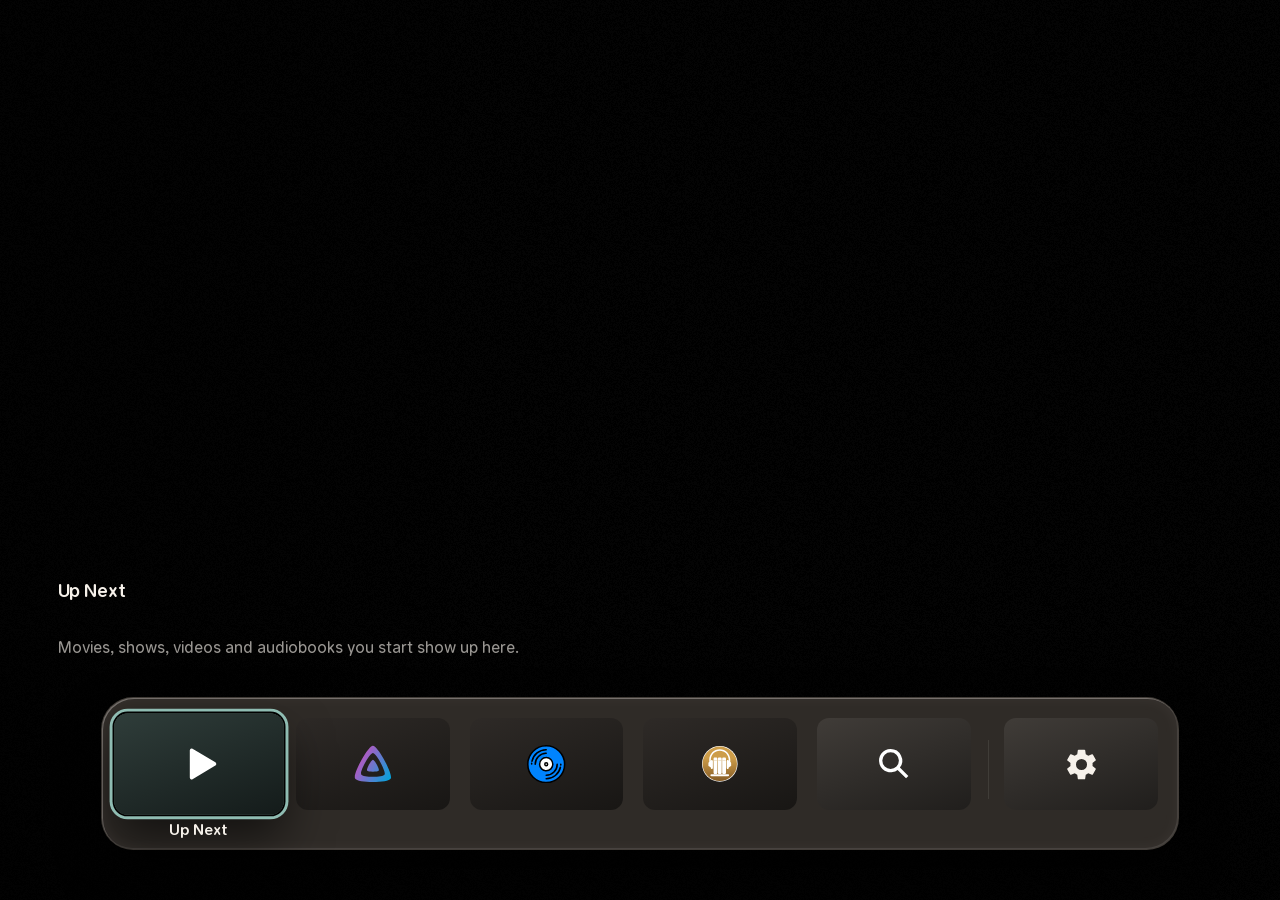
==== web/index.html @ 398e0088 "Matinee" ====
<!doctype html>
<html lang="en" translate="no">
<head>
<meta charset="utf-8">
<meta name="google" content="notranslate">
<title>Matinee</title>
<link rel="stylesheet" href="tokens.css">
<link rel="stylesheet" href="style.css">
<link rel="icon" href="icon.svg">
</head>
<body>
<!-- Switched on: the logo where the boot splash showed it (deploy/plymouth/watermark.png, the same picture at the same
     place), until the main menu stands; then its cards fan out once and it gives way (start.js); they breathe if that takes long. Not when the page only
     reloads. The four cards behind turn by --a (style.css). -->
<div id="intro" aria-hidden="true"><div class="zoom">
  <svg viewBox="0 0 128 128">
    <defs>
      <linearGradient id="intro-bg" x1="0" y1="0" x2="1" y2="1"><stop offset="0" stop-color="#2a2f2e"/><stop offset="1" stop-color="#0f1111"/></linearGradient>
      <filter id="intro-shade" x="-50%" y="-50%" width="200%" height="200%"><feDropShadow dx="0" dy="2" stdDeviation="2.5" flood-color="#000" flood-opacity="0.55"/></filter>
      <rect id="intro-card" x="-19" y="-60" width="38" height="54" rx="7"/>
    </defs>
    <rect x="8" y="8" width="112" height="112" rx="28" fill="url(#intro-bg)"/>
  </svg>
  <svg viewBox="0 0 128 128" class="fan" style="--a: -32deg; --to: -50deg; --i: 1"><use href="#intro-card" x="64" y="100" filter="url(#intro-shade)" fill="#3a4442"/></svg>
  <svg viewBox="0 0 128 128" class="fan" style="--a: 32deg; --to: 50deg; --i: 1"><use href="#intro-card" x="64" y="100" filter="url(#intro-shade)" fill="#3a4442"/></svg>
  <svg viewBox="0 0 128 128" class="fan" style="--a: -16deg; --to: -27deg"><use href="#intro-card" x="64" y="100" filter="url(#intro-shade)" fill="#56635f"/></svg>
  <svg viewBox="0 0 128 128" class="fan" style="--a: 16deg; --to: 27deg"><use href="#intro-card" x="64" y="100" filter="url(#intro-shade)" fill="#56635f"/></svg>
  <svg viewBox="0 0 128 128">
    <use href="#intro-card" x="64" y="100" filter="url(#intro-shade)" fill="#8fbcb2"/>
    <path d="M58 55v20a2 2 0 0 0 3 1.7l15.5-10a2 2 0 0 0 0-3.4l-15.5-10a2 2 0 0 0-3 1.7z" fill="#0c1715"/>
  </svg>
</div></div>
<script src="js/intro.js"></script>
<div id="backdrop"></div>
<!-- the dock's liquid glass: the picture behind it bent at its rim as through the edge of a lens (core.js: liquidGlass draws the map) -->
<svg width="0" height="0" style="position: absolute" aria-hidden="true"><filter id="liquid" filterUnits="userSpaceOnUse" primitiveUnits="userSpaceOnUse"
  color-interpolation-filters="sRGB" x="0" y="0" width="1" height="1"><feImage id="liquid-map" x="0" y="0" width="1" height="1" preserveAspectRatio="none" result="map"/>
  <feDisplacementMap in="SourceGraphic" in2="map" scale="0" xChannelSelector="R" yChannelSelector="G"/></filter></svg>
<div id="shade"></div>
<main id="view"></main>
<div id="nowbar" class="f" tabindex="-1" data-action="nowbar" hidden></div>
<button id="stripprev" class="stripnav" type="button" tabindex="-1"><svg viewBox="0 0 24 24" aria-hidden="true"><path d="M15 4 7 12l8 8" fill="none" stroke="currentColor" stroke-width="2.6" stroke-linecap="round" stroke-linejoin="round"/></svg></button>
<button id="stripnext" class="stripnav" type="button" tabindex="-1"><svg viewBox="0 0 24 24" aria-hidden="true"><path d="M9 4l8 8-8 8" fill="none" stroke="currentColor" stroke-width="2.6" stroke-linecap="round" stroke-linejoin="round"/></svg></button>
<button id="mouseback" type="button" tabindex="-1" aria-label="Back"><svg viewBox="0 0 24 24" aria-hidden="true"><path d="M15 4 7 12l8 8" fill="none" stroke="currentColor" stroke-width="2.6" stroke-linecap="round" stroke-linejoin="round"/></svg></button>
<div id="toast" role="status" aria-live="polite" hidden></div>
<div id="curtain"></div>
<div id="reader" hidden></div>
<div id="options" hidden><div class="options-box"></div></div>
<div id="volume" hidden><div class="volume-box"><h2></h2><div class="volume-bar"><i></i></div><span></span></div></div>
<div id="saver" hidden><div class="clock"></div></div>
<script src="i18n.js"></script>
<script src="js/core.js"></script>
<script src="js/art.js"></script>
<script src="js/views.js"></script>
<script src="js/settings.js"></script>
<script src="js/settingspage.js"></script>
<script src="js/welcome.js"></script>
<script src="js/search.js"></script>
<script src="js/tv.js"></script>
<script src="js/music.js"></script>
<script src="js/books.js"></script>
<script src="js/podcasts.js"></script>
<script src="js/library.js"></script>
<script src="js/navigation.js"></script>
<script src="js/options.js"></script>
<script src="js/actions.js"></script>
<script src="js/playback.js"></script>
<script src="js/input.js"></script>
<script src="js/start.js"></script>
</body>
</html>
---- web/tokens.css ----
/* Matinee's design tokens: every color, space, radius, shadow, type size and timing of the UI is one of these.
   style.css uses only these names, never a value of its own. Dark only: a near-black room, the picture speaks,
   the chrome stays quiet; text in three strengths of a projector's warm white, and Matinee's sage for the focus and for
   what is switched on. Sizes follow the screen: in --u (1vw for the sofa, less close at a desk: the setting "size"),
   and in rem (1rem = 1.05 --u, about 20px at 1920×1080). */

/* Allo (SIL Open Font License, web/fonts/license/OFL-Allo.txt), Inter's warmer, rounder kin, its roundness fixed at the
   roundest: clear at a distance, tabular figures for times, its optical size following the size of the text */
@font-face { font-family: "Allo"; src: url("fonts/Allo.ttf") format("truetype"); font-weight: 100 900; font-display: block; }

:root {
  color-scheme: dark;
  --u: 1vw;
  font-size: calc(1.05 * var(--u));
  --font: "Allo", "Inter", "Inter Variable", "Noto Sans", "Cantarell", sans-serif;

  /* Type: one scale, every font-size is one of these; --t-scale is the setting "textsize" (larger: 1.15) */
  --t-scale: 1;
  --t-display: calc(4.5rem * var(--t-scale));           /* the screensaver's clock */
  --t-title1: calc(3.2rem * var(--t-scale));            /* a title over its picture, the song playing */
  --t-title2: calc(2.4rem * var(--t-scale));            /* a page's heading, the search typed */
  --t-title3: calc(1.6rem * var(--t-scale));            /* a part of a page, the artist playing, lyrics */
  --t-headline: calc(1.35rem * var(--t-scale));         /* a row's heading, the main menu's names */
  --t-body: calc(1.15rem * var(--t-scale));             /* buttons, descriptions, lists, menus */
  --t-callout: calc(1.12rem * var(--t-scale));          /* chips, a tile's name, notes */
  --t-caption: calc(1rem * var(--t-scale));           /* the line under a name, hints */
  --t-caption2: calc(0.86rem * var(--t-scale));         /* badges */
  --w-light: 300;
  --w-regular: 450;   /* half a step above Allo's regular: its thinner strokes as clear at a distance as Inter's */
  --w-semibold: 600;
  --w-bold: 700;
  --track-tight: -0.02em;        /* large titles */
  --track-snug: -0.01em;         /* headings */
  --track-wide: 0.02em;          /* initials in place of a face */
  --track-caps: 0.08em;          /* a small line in capitals over a title */
  --lh-tight: 1.1;
  --lh-snug: 1.3;                /* two lines under a tile, an episode's text */
  --lh-body: 1.5;
  --lh-loose: 1.6;               /* long text to read: the full description, the settings' notes */

  /* Colors */
  /* Matinee's own: a cinema's colors, the warm white of a projector's light on the dark of the room, and a
     quiet sage for the focus (also the front card of its logo): calm beside the pictures, no other player's color */
  --bg: #000;
  --tile: #1e1b19;               /* an empty card or cover, a key: the dark of the room, a little warm */
  --text: #f6f1ea;               /* a projector's light */
  --soft: rgba(246, 241, 234, 0.85);   /* longer text: descriptions, artists */
  --muted: rgba(246, 241, 234, 0.62);
  --faint: rgba(246, 241, 234, 0.56);  /* at least 4.5:1 on black and on the darkened backdrops */
  --dim: rgba(246, 241, 234, 0.35);    /* lyrics not being sung, the screensaver's clock */
  --accent: #8fbcb2;             /* the focus: Matinee's sage */
  --focus-ink: #0c1715;          /* text on the sage of the focus (over 9:1) */
  --focus-ink-muted: rgba(12, 23, 21, 0.72); /* the second line on the sage of the focus */
  --on: #8fbcb2;                 /* the one accent: a star given, the sleep timer set, ⇧ on */
  --on-focused: #7a2a1a;         /* the same accent on the sage of the focus: a deep red, over 5:1 */
  --live: #c4302b;               /* status only: a stream that is live (white text on it) */
  --ok: #45c98a;                 /* status only: a server there, a battery full enough */
  --warn: #e3a945;               /* status only: something to look at, not broken (Settings → System → Status) */
  --live-ink: #ff6b5e;           /* the same as text on the dark: "LIVE" readable (over 4.5:1) */
  /* Every grey is of one warm family, the projector's white over the dark of the room: no cool grey beside a warm one */
  /* the projector's white over the dark: surfaces from faintest to selected */
  --fill-faint: rgba(246, 241, 234, 0.07);
  --fill: rgba(246, 241, 234, 0.12);   /* a button or chip at rest */
  --fill-raised: rgba(246, 241, 234, 0.15);
  --fill-track: rgba(246, 241, 234, 0.2); /* the empty part of a bar, a separator */
  --fill-sel: rgba(246, 241, 234, 0.24);
  --badge-light: rgba(246, 241, 234, 0.9);
  --line: rgba(246, 241, 234, 0.09);   /* the thin edge of glass */
  --frame: 0.2rem;               /* the sage frame round a focused tile's picture */
  /* black over the picture: shades and scrims, from lightest to darkest */
  --scrim-30: rgba(0, 0, 0, 0.3);
  --scrim-45: rgba(0, 0, 0, 0.45);
  --scrim-55: rgba(0, 0, 0, 0.55);
  --scrim-60: rgba(0, 0, 0, 0.6);
  --scrim-70: rgba(0, 0, 0, 0.7);
  --scrim-75: rgba(0, 0, 0, 0.75);  /* under the full text (the reader), with --reader-blur: the page behind only a hint */
  --reader-blur: blur(40px) saturate(1.2);
  --clear: rgba(0, 0, 0, 0);
  /* frosted glass for the small surfaces over the picture (bar, options, notes): see-through, blurred, a thin edge */
  /* tinted by the picture behind it (core.js sets --glass-pic from the backdrop's colour, a breath of it, as the
     light of the screen colours the room); the warm dark without a picture */
  --glass: var(--glass-pic, rgba(36, 33, 30, 0.5));
  --glass-blur: blur(28px) saturate(1.6);
  --glass-edge: 1px solid var(--line);
  --icon-face: linear-gradient(160deg, #312d2a, #1c1a18); /* a tile of the dock: opaque, a little light from above */
  /* the dock: lighter glass than the small surfaces, with a rim of light along its top edge */
  --glass-light: rgba(246, 241, 234, 0.1);
  /* behind the settings' tile: graphite, lit softly from the top left, as the settings' own icon */
  --calm: radial-gradient(130% 100% at 15% 0%, #48413a 0%, #26221e 45%, #131110 100%);
  --glass-rim: inset 0 1px 0 rgba(246, 241, 234, 0.28), inset 0 -1px 0 rgba(246, 241, 234, 0.06);
  /* the dock's liquid glass: less blur than the frosted, so what lies behind it shows, bent at its rim (index.html: #liquid);
     its light runs along the rim, brightest at the top left, where the room's light falls on it */
  --liquid-blur: blur(4px) saturate(1.8) url(#liquid);
  --liquid-bend: 0.55;           /* how far the rim bends the picture: a share of the rim's width */
  --liquid-rim: inset 1px 1px 0 rgba(246, 241, 234, 0.34), inset -1px -1px 0 rgba(246, 241, 234, 0.1),
    inset 0 0 1.2rem rgba(246, 241, 234, 0.05);
  /* the dock's tiles: the services all of one dark (they are known by their symbols, none louder than another), Matinee's
     own beside them set apart: Up Next with a breath of the focus's sage, Search and Settings a lighter graphite */
  --app-service: linear-gradient(160deg, #2e2a27, #181614);
  --app-jellyfin: var(--app-service);
  --app-navidrome: var(--app-service);
  --app-books: var(--app-service);
  --app-podcasts: var(--app-service);
  --app-tv: var(--app-service);
  --app-next: linear-gradient(160deg, #2f3d3a, #141b1a); /* Up Next: everything at once, Matinee's own */
  --app-search: linear-gradient(160deg, #403c38, #201e1c);
  --app-settings: linear-gradient(160deg, #403c38, #201e1c);
  --app-settings-ink: var(--text);
  --ring-track: rgba(246, 241, 234, 0.16);  /* the dock's ring round what sounds: its rim, and the light going round */
  --ring-light: var(--accent);

  /* Space: a scale in quarters of a rem; every margin, padding and gap is one of these */
  --sp-1: 0.25rem;
  --sp-2: 0.5rem;
  --sp-3: 0.75rem;
  --sp-4: 1rem;
  --sp-5: 1.25rem;
  --sp-6: 1.5rem;
  --sp-8: 2rem;
  --sp-10: 2.5rem;
  --sp-12: 3rem;
  --sp-14: 3.5rem;
  --sp-20: 5rem;
  --sp-28: 7rem;
  --edge: calc(4.5 * var(--u));                 /* the page's edge left and right */
  --edge-bottom: 5.5vh;          /* kept free at the screen's foot: a TV may cut its edge off (60 of 1080 px is a common safe margin) */
  --edge-top: 5.5vh;             /* and at its top, where the bar of parts stands */
  /* where that bar ends: its padding and edge, a tab's padding and its line of text (style.css: .tabbar, .tab) */
  --bar-bottom: calc(var(--edge-top) + 2 * var(--sp-1) + 2 * var(--sp-2) + 1.25 * var(--t-callout) + 2px);
  /* the music's bar at the foot: above what a TV may cut off, and the room it takes there (its cover, its padding) */
  --nowbar-bottom: var(--edge-bottom);
  --nowbar-room: calc(3.2rem + 2 * var(--sp-2) + var(--nowbar-bottom));
  --pad: var(--edge);            /* the same, set to 0 inside a column that has its own edge (settings) */
  --settings-side: calc(38 * var(--u));         /* the settings' column with the large symbol */
  --settings-icon: 15rem;
  --poster-w: calc(11.5 * var(--u));
  --poster-w-library: calc(9.1 * var(--u));     /* in a library's grid: nine in a row instead of seven, filling it (91vw less 8 gaps) */
  --land-w: calc(21 * var(--u));

  /* Radii: one scale; cards are 12px at 1920, actions are pills */
  --r-sm: 0.4rem;                /* keys, lines in a list */
  --r-md: calc(0.625 * var(--u));               /* cards, covers, posters */
  --r-lg: 0.9rem;                /* panels: options, notes, the music bar */
  --r-pill: 999px;               /* buttons, chips, bars */
  --r-round: 50%;                /* faces, artists */
  --radius: var(--r-md);

  /* Shadows */
  --shadow-rest: 0 0.25rem 1.6rem var(--scrim-45);   /* covers and posters standing on the page */
  --shadow-focus: 0 1.6rem 3.2rem var(--scrim-60);   /* deep and soft, under what the focus has lifted */
  --shadow-focus-row: 0 0.4rem 1.2rem var(--scrim-45); /* under a lifted line: close, not onto the line below */
  --shadow-text: 0 0.1rem 0.8rem var(--scrim-60);   /* a title or logo standing on the picture itself */
  --shadow-label: 0 0 0.25rem var(--scrim-70), 0 0.1rem 0.8rem var(--scrim-60); /* small text on a busy picture */
  --shadow-under: 0 0.06rem 0.18rem var(--scrim-60);  /* names under covers on the moving picture: tight, no halo */
  --shadow-bar: 0 0 0 1px var(--scrim-30), 0 0 0.6rem var(--scrim-55); /* a progress track on light pictures */

  /* Focus */
  --focus-scale: 1.1;            /* tiles and cards */
  --focus-scale-sm: 1.06;        /* buttons, chips, keys */
  --focus-scale-row: 1.03;       /* wide lines (settings) */
  /* the fan of albums on an artist's page: how far the two behind stand out and turn, closed while it comes */
  --fan-spread-still: 34%;
  --fan-turn-still: 7deg;
  --fan-back: 0.9;
  --press-scale: 0.95;
  --press-scale-lg: 0.97;

  /* Motion: a spring for what the focus lifts (a little past and back), a glide for what moves, fades for pictures */
  --spring: linear(0, 0.18 7%, 0.55 16%, 0.86 26%, 1.03 36%, 1.07 44%, 1.05 53%, 1.01 66%, 1);
  --glide: cubic-bezier(0.22, 1, 0.36, 1);
  --dur-fast: 0.15s;             /* colors changing with the focus */
  --dur-focus: 0.28s;            /* the focus's lift */
  --dur-glide-fast: 0.35s;
  --dur-glide: 0.38s;            /* pages, rows and strips moving: quick, the glide eases it out */
  --dur-fade: 0.45s;             /* pictures coming in */
  --dur-fade-slow: 0.8s;         /* backdrops crossing over */
  --dur-tick: 1s;                /* progress that follows the time */
  --dur-saver: 1.5s;
  --dur-curtain: 0.6s;           /* the page coming back out of the black after the player */
  --dur-curtain-in: 0.3s;        /* the page going into it */
  --dur-spin: 0.8s;              /* the busy spinner's turn */
  --intro-logo: 360px;           /* the boot splash's logo, as Plymouth draws deploy/plymouth/watermark.png: pixel for pixel */
  --dur-intro-fan: 0.7s;         /* switched on: the logo's cards fanning out once, */
  --intro-fan-step: 0.07s;       /* the outer pair this much after the inner one */
  --dur-intro-zoom-at: 0.5s;     /* then, as they settle, the flight into the logo starts: the fan is seen first */
  --dur-intro-zoom: 0.8s;        /* through its play button, slowly at first, then fast */
  --intro-zoom: 120;             /* until the play button's dark fills the screen, to its corners */
  --intro-zoom-ease: cubic-bezier(0.55, 0, 0.9, 0.35);
  --intro-dim: 0.1;              /* the lights going down meanwhile: the logo at a tenth of its brightness, */
  --dur-intro-dim: calc(var(--dur-intro-zoom) * 0.4); /* dark before the sage card is as large as the screen: no flash */
  --intro-breathe-at: 1.5s;      /* the main menu taking long: from then the cards breathe, so that it is seen to live */
  --dur-intro-breathe: 1.5s;     /* one way, as the boot splash before it (deploy/boot.sh), */
  --intro-breathe: 0.14;         /* by this part of each card's angle */
  --intro-out-at: calc(var(--dur-intro-zoom-at) + var(--dur-intro-zoom) * 0.7);
  --dur-intro-out: 0.4s;         /* still flying, the dark gives way */
  --dur-intro-arrive: 0.9s;      /* and the main menu comes towards you out of it, */
  --intro-arrive: 1.2;           /* from this much larger, and settles */
  --dur-drift: 30s;              /* the big picture at the top coming slowly closer */
  --drift-scale: 1.06;
  --wall-drift: -8vh;
  --dur-wall-drift: 60s;         /* slower than a picture: many small ones moving catch the eye more */
  --wall-dim: 0.2;             /* dim, so the dock, the tiles and the text stand out before it */
  --wall-dim-wide: 0.15;
  --wall-blur: 4px;            /* soft enough to stay a background, the covers still known */
}

/* The setting "size": close at a desk (a Mac, a laptop) everything three quarters as large as on a television seen
   from the sofa: more tiles to a row, texts of a size for reading at arm's length */
:root.desk { --u: 0.75vw; }

/* The setting "textsize": large makes every text larger, the room around it as it is */
:root.large-text { --t-scale: 1.15; }
/* Reduced effects (the setting "effects" "light", by itself on a computer with few cores or little memory; with the
   class plain, see style.css): no frosted glass, which blurs what lies behind it again for every frame, the dock's
   neither; no pictures drifting; shorter moves. The glass gets darker instead, so text on it stays as readable. */
:root.light {
  --glass: rgba(32, 29, 26, 0.88);  /* not tinted by the picture: without the blur the plain warm dark */
  --glass-light: rgba(56, 51, 46, 0.85);
  --glass-blur: none;
  --liquid-blur: none;  /* neither the dock's bending */
  --wall-blur: 0px;
  --wall-dim: 0.16;
  --wall-dim-wide: 0.12;
  --dur-focus: 0.18s;
  --dur-glide-fast: 0.24s;
  --dur-glide: 0.26s;
  --dur-fade: 0.3s;
  --dur-fade-slow: 0.45s;
}
---- web/style.css ----
* { box-sizing: border-box; }
html, body { margin: 0; height: 100%; background: var(--bg); color: var(--text); overflow: hidden; }
/* Allo turns -> and => into arrows as one types (its contextual alternates): never in titles and descriptions */
body { font-family: var(--font); font-weight: var(--w-regular); font-variant-ligatures: no-contextual; cursor: none; -webkit-font-smoothing: antialiased; }
/* a mouse moved: its pointer shows (input.js hides it again when it stands still or a key is pressed) */
body.pointer { cursor: default; }
body.pointer .f, body.pointer .opt { cursor: pointer; }
/* with the pointer, a way back for a mouse or trackpad alone (as Back on the remote), top left; none on the main menu */
#mouseback { display: none; position: fixed; top: 1rem; left: 1rem; z-index: 40; width: 2.5rem; height: 2.5rem; padding: 0; border-radius: 50%;
  color: var(--text); background: var(--bar-glass, var(--glass)); backdrop-filter: var(--bar-blur, var(--glass-blur)); border: var(--glass-edge); cursor: pointer;
  align-items: center; justify-content: center; transition: background var(--dur-fast), color var(--dur-fast); }
/* the code another device takes this one's account with: big, as on the screen across the room */
.transfer-code { font-size: 5rem; font-weight: 700; letter-spacing: 0.08em; font-variant-numeric: tabular-nums; margin: var(--sp-8) 0; }
#mouseback svg { width: 1.2rem; height: 1.2rem; }
#mouseback:hover { background: var(--accent); color: var(--focus-ink); }
body.pointer:not([data-view="menu"]) #mouseback { display: flex; }
/* with the pointer over a row that goes on beyond the screen: ‹ and › at its ends, a page of it further (input.js) */
.stripnav { display: none; position: fixed; z-index: 30; width: 3rem; height: 3rem; margin-top: -1.5rem; padding: 0; border-radius: 50%;
  color: var(--text); background: var(--bar-glass, var(--glass)); backdrop-filter: var(--bar-blur, var(--glass-blur)); border: var(--glass-edge); cursor: pointer;
  align-items: center; justify-content: center; transition: background var(--dur-fast), color var(--dur-fast); }
.stripnav svg { width: 1.4rem; height: 1.4rem; }
.stripnav:hover { background: var(--accent); color: var(--focus-ink); }
body.pointer .stripnav.on { display: flex; }
#stripprev { left: 0.75rem; }
#stripnext { right: 0.75rem; }

/* Background: blurred artwork across the whole screen (canvas, see setBackdrop) */
#backdrop { position: fixed; inset: 0; background: var(--bg); }
#backdrop canvas {
  position: absolute; inset: 0; width: 100%; height: 100%; object-fit: cover;
  opacity: 0; transition: opacity var(--dur-fade-slow) ease;
}
#backdrop canvas.on { opacity: 1; }
#backdrop::after { content: ""; position: absolute; inset: 0; z-index: 2; background: var(--noise); pointer-events: none; } /* see setBackdrop */
/* the settings' tile in the main menu: a calm graphite over the library's picture, faded in and out as a picture */
#backdrop::before { content: ""; position: absolute; inset: 0; z-index: 1; background: var(--calm); opacity: 0;
  transition: opacity var(--dur-fade-slow) ease; pointer-events: none; }
body:has(.menu [data-k=menu-settings]:focus) #backdrop::before { opacity: 1; }
#shade {
  position: fixed; inset: 0;
  background:
    linear-gradient(90deg, var(--scrim-30) 0%, var(--clear) 60%),
    linear-gradient(0deg, var(--scrim-30) 0%, var(--clear) 50%);
}
#view { position: relative; height: 100vh; overflow-y: auto; scrollbar-width: none; }
#view::-webkit-scrollbar { display: none; }

/* Hero */
.hero { height: 58vh; padding: 0 var(--pad); display: flex; flex-direction: column; justify-content: flex-end; padding-bottom: var(--sp-10); }
.logo { max-width: calc(32 * var(--u)); max-height: 13vh; object-fit: contain; object-position: left bottom; margin-bottom: var(--sp-5);  }
img.logo.dark { filter: brightness(0) invert(0.96); } /* a dark logo, white on the dark page (see logoTone in books.js) */
.title { font-size: var(--t-title1); font-weight: var(--w-semibold); margin: 0 0 var(--sp-4); letter-spacing: var(--track-tight); line-height: var(--lh-tight); }
.meta { color: var(--muted); font-size: var(--t-body); display: flex; gap: var(--sp-4); flex-wrap: wrap; margin-bottom: var(--sp-4); }
.meta b { color: var(--text); font-weight: var(--w-semibold); }
.meta .rating { border: 0.1em solid currentColor; border-radius: var(--r-sm); padding: 0 0.35em; font-size: 0.85em; font-weight: var(--w-semibold); }
/* a small line in capitals over a title: why it is shown ("New in Movies") */
.kicker { font-size: var(--t-caption); font-weight: var(--w-semibold); letter-spacing: var(--track-caps); text-transform: uppercase;
  color: var(--soft); margin-bottom: var(--sp-3); text-shadow: var(--shadow-text); }
.overview { max-width: calc(42 * var(--u)); font-size: var(--t-body); line-height: var(--lh-body); color: var(--soft); display: -webkit-box; -webkit-line-clamp: 3; -webkit-box-orient: vertical; overflow: hidden; }
/* detail pages have room for more of the story than the home screen */
.hero.with-poster .overview { max-width: calc(50 * var(--u)); -webkit-line-clamp: 6; }

/* Home: the hero stays put, only the rows move */
.home { height: 100vh; display: flex; flex-direction: column; }
.home .hero { flex: 0 0 auto; height: 50vh; padding-bottom: var(--sp-6); padding-top: calc(var(--bar-bottom) + var(--sp-4)); }
/* more than fits below the bar (the music's bar shortening the hero, a tall logo, three lines of text): the logo
   gives way, rather than everything going up behind the bar; the texts keep their lines (clamped ones would be cut) */
.home .hero > * { flex-shrink: 0; }
.home .hero > .logo { flex-shrink: 1; min-height: 0; }
body.with-nowbar .home .hero .overview { -webkit-line-clamp: 2; } /* the hero shorter by the music's bar: a line less */
/* the music's bar at the bottom: the rows come up by its height, so it covers no tile's name before one is chosen */
body.with-nowbar .home .hero { height: calc(50vh - var(--nowbar-room)); }
.home .rows { flex: 1; overflow: hidden; /* what peeks in at the bottom fades out rather than being cut off */
  -webkit-mask-image: linear-gradient(to bottom, #000 calc(100% - 2.5rem), transparent calc(100% - 0.5rem));
          mask-image: linear-gradient(to bottom, #000 calc(100% - 2.5rem), transparent calc(100% - 0.5rem)); }
/* the music's bar: the rows fade out above it, so nothing peeks through it from behind (its glass shows what lies
   under it) */
body.with-nowbar .home .rows { --bar-room: var(--nowbar-room);
  -webkit-mask-image: linear-gradient(to bottom, #000 calc(100% - var(--bar-room) - 2.5rem), transparent calc(100% - var(--bar-room) - 0.5rem));
          mask-image: linear-gradient(to bottom, #000 calc(100% - var(--bar-room) - 2.5rem), transparent calc(100% - var(--bar-room) - 0.5rem)); }
.rows-track { position: relative; transition: transform var(--dur-glide) var(--glide); will-change: transform; }

/* Rows */
.row { margin-bottom: var(--sp-8); overflow-x: clip; }
.row h2 { font-size: var(--t-headline); font-weight: var(--w-semibold); letter-spacing: var(--track-snug); margin: 0 var(--pad) var(--sp-3); }
.tracks > h2 { font-size: var(--t-headline); font-weight: var(--w-semibold); letter-spacing: var(--track-snug); margin: 0 0 var(--sp-3); } /* as a row's */
.strip { display: flex; gap: var(--sp-4); padding: var(--sp-4) var(--pad) var(--sp-6); transition: transform var(--dur-glide) var(--glide); will-change: transform; }

.card { flex: 0 0 auto; width: var(--poster-w); outline: none; transition: transform var(--dur-focus) var(--spring); }
.card.land { width: var(--land-w); }
.card .art {
  position: relative; aspect-ratio: 2 / 3; border-radius: var(--radius); overflow: hidden;
  background: var(--tile); /* its shadow comes at once with the focus: animated it was painted anew every frame */
}
.card.land .art { aspect-ratio: 16 / 9; }
.card .art img { width: 100%; height: 100%; object-fit: cover; display: block; }
/* pictures come out of the tile's grey as they arrive, instead of appearing all at once (playback.js marks them "in") */
.card .art img, .poster img, .np-cover img, .mosaic img { opacity: 0; transition: opacity var(--dur-fade) ease; }
.card .art img.in, .poster img.in, .np-cover img.in, .mosaic img.in { opacity: 1; }
.card .art .ph { position: absolute; inset: 0; display: grid; place-items: center; padding: var(--sp-4); text-align: center; color: var(--muted); font-size: var(--t-callout); }
/* a long name: at most four lines, a word longer than the tile broken, not out over its edge */
.card .art .ph > span { display: -webkit-box; -webkit-box-orient: vertical; -webkit-line-clamp: 4; overflow: hidden; overflow-wrap: anywhere; }
.card .label { margin-top: var(--sp-2); font-size: var(--t-callout); white-space: nowrap; overflow: hidden; text-overflow: ellipsis; color: var(--muted); }
.card .sub { font-size: var(--t-caption); color: var(--faint); white-space: nowrap; overflow: hidden; text-overflow: ellipsis; }
/* the names drawn above the picture: it is positioned, so the shadow of the focus fell over them (on a title of two
   lines the first one darker than the second) */
.card .label, .card .sub { position: relative; }
/* The focus lifts a tile, a shadow under it, and frames its picture in Matinee's sage */
.card:focus { transform: scale(var(--focus-scale)); z-index: 2; }
.card:focus .art { box-shadow: 0 0 0 var(--frame) var(--accent), var(--shadow-focus); }
.card:focus .label { color: var(--text); }

.progress { position: absolute; left: var(--sp-2); right: var(--sp-2); bottom: var(--sp-2); height: 0.3rem; border-radius: var(--r-pill); overflow: hidden;
  /* a dark track with an edge, so the white bar shows on light pictures too */
  background: var(--scrim-55); box-shadow: var(--shadow-bar); }
.progress i { display: block; height: 100%; background: var(--accent); } /* how far: in Matinee's sage */
.badge { position: absolute; top: var(--sp-2); right: var(--sp-2); background: var(--scrim-60); border-radius: var(--r-pill); padding: var(--sp-1) var(--sp-2); font-size: var(--t-caption2); font-weight: var(--w-semibold); }
.fav { position: absolute; top: var(--sp-2); left: var(--sp-2); width: 1.6rem; height: 1.6rem; border-radius: var(--r-round); background: var(--scrim-55);
  display: grid; place-items: center; }
.fav svg { width: 0.95rem; height: 0.95rem; fill: var(--text); }
.watched { position: absolute; top: var(--sp-2); right: var(--sp-2); width: 1.5rem; height: 1.5rem; border-radius: var(--r-round); background: var(--badge-light); color: var(--focus-ink); display: grid; place-items: center; font-size: var(--t-caption); font-weight: var(--w-semibold); }

/* Buttons */
.actions { display: flex; flex-wrap: wrap; gap: var(--sp-4); margin-top: var(--sp-6); }
.btn {
  border: 0; outline: none; font: inherit; font-size: var(--t-body); font-weight: var(--w-semibold); color: var(--text);
  background: var(--fill); padding: var(--sp-3) var(--sp-6); border-radius: var(--r-pill);
  display: inline-flex; align-items: center; gap: var(--sp-3); transition: transform var(--dur-focus) var(--spring), background var(--dur-fast);
  white-space: nowrap; /* a pill holds one line */
}
.btn:focus { background: var(--accent); color: var(--focus-ink); transform: scale(var(--focus-scale-sm)); box-shadow: var(--shadow-focus); }
.btn svg { width: 1.1rem; height: 1.1rem; fill: currentColor; }

/* Detail */
.detail .hero { height: auto; min-height: 62vh; }
/* an album, a playlist, a book, a podcast, a person: no backdrop large at the top to leave room for, so the cover
   starts high up, as a page's title does (.grid-page h1), and the songs or chapters are seen at once */
.detail:is(.music-detail, .person) .hero { min-height: 0; padding-top: var(--sp-14); }
/* with the backdrop large behind the top (#stage-art): no poster, the info on the left, over the picture */
.detail > :not(#stage-art) { position: relative; }
.hero.wide .info { max-width: calc(52 * var(--u)); display: flex; flex-direction: column; }
.hero.wide .overview { max-width: none; -webkit-line-clamp: 3; }
.hero.wide .actions { flex-wrap: nowrap; width: max-content; }
.hero.with-poster { flex-direction: row; align-items: flex-end; justify-content: flex-start; gap: calc(3 * var(--u)); }
.hero .poster {
  flex: 0 0 calc(15 * var(--u)); aspect-ratio: 2 / 3; border-radius: var(--radius); overflow: hidden;
  background: var(--tile); box-shadow: var(--shadow-rest);
}
.hero .poster.still { flex-basis: calc(26 * var(--u)); aspect-ratio: 16 / 9; }
.hero .poster img { width: 100%; height: 100%; object-fit: cover; display: block; }
/* someone of a cast without a photo: their initials in its place */
.hero .poster.face .ph { width: 100%; height: 100%; display: grid; place-items: center; font-size: var(--t-display);
  font-weight: var(--w-semibold); letter-spacing: var(--track-wide); color: var(--muted); }
.hero .info { min-width: 0; display: flex; flex-direction: column; justify-content: flex-end; }
.chips { display: flex; gap: var(--sp-3); padding: 0 var(--pad); margin-bottom: var(--sp-2); }
.chip { outline: none; padding: var(--sp-2) var(--sp-5); border-radius: var(--r-pill); background: var(--fill); font-size: var(--t-callout); color: var(--muted); transition: transform var(--dur-focus) var(--spring), background var(--dur-fast), color var(--dur-fast); }
.chip.sel { color: var(--text); background: var(--fill-sel); }
.chip.lib { display: inline-flex; align-items: center; gap: var(--sp-3); color: var(--text); flex-shrink: 0; white-space: nowrap; }
/* the buttons at the top of a start (a part's sections): as many lines as they need, all of them in
   view, not a strip running off the screen's edge; up and down go from line to line */
.libs .chips { flex-wrap: wrap; row-gap: var(--sp-3); padding-top: var(--sp-2); padding-bottom: var(--sp-2); }
.chip.lib svg { width: 1.1em; height: 1.1em; }
.chip.lib svg:not(.logo) { fill: currentColor; } /* light on the glass, dark on the chosen one: as its words */
.chip.lib svg.logo { width: 1.4em; height: 1em; margin: 0; }
/* Complete seasons (the setting "badges"): on a show's poster at its foot, the top corners being watched marks and
   My List; on a season's choice after its name. Green with dark ink when all aired episodes are there, red otherwise. */
.count-badge { position: absolute; bottom: var(--sp-2); left: var(--sp-2); border-radius: var(--r-pill); padding: var(--sp-1) var(--sp-2);
  font-size: var(--t-caption2); font-weight: var(--w-semibold); line-height: 1; white-space: nowrap; }
.count-badge.complete { background: var(--ok); color: var(--focus-ink); }
.count-badge.incomplete { background: var(--live); color: #fff; }
.count-badge.in-chip { position: static; display: inline-block; margin-left: var(--sp-2); vertical-align: 0.1em; }
/* an aired episode not in the library: in its place in the row, dimmed */
.card.ep.missing .art { opacity: 0.35; }
.card.ep.missing .sub { color: var(--live-ink); }
/* a season with none of its episodes in the library: dimmed like them, full again while chosen */
.chip.missing:not(:focus) { opacity: 0.5; }
.chip:focus { background: var(--accent); color: var(--focus-ink); transform: scale(var(--focus-scale-sm)); }
.ep .label { color: var(--text); }
.ep-overview { font-size: var(--t-caption); color: var(--muted); line-height: var(--lh-snug); margin-top: var(--sp-1); display: -webkit-box; -webkit-line-clamp: 2; -webkit-box-orient: vertical; overflow: hidden; white-space: normal; }
/* Cast: compact credits line. It is not focusable, so whatever does not fit fades out at the edge. */
.people { margin-bottom: var(--sp-3); }
.people h2 { margin-bottom: var(--sp-1); }
.people .strip { gap: var(--sp-1); padding-block: var(--sp-2) var(--sp-3); -webkit-mask-image: linear-gradient(to right, #000 calc(100% - calc(14 * var(--u))), transparent 98%); mask-image: linear-gradient(to right, #000 calc(100% - calc(14 * var(--u))), transparent 98%); }
.people .card { width: calc(8.2 * var(--u)); text-align: center; }
.people .card .art { width: calc(4.6 * var(--u)); margin: 0 auto; aspect-ratio: 1; border-radius: var(--r-round); box-shadow: none; }
.people .card .ph { font-size: var(--t-headline); font-weight: var(--w-semibold); padding: 0; letter-spacing: var(--track-wide); }
.people .card .label { margin-top: var(--sp-2); font-size: var(--t-caption); color: var(--text); }
.people .card .sub { font-size: var(--t-caption2); }

/* Grid */
#view.still { overflow: hidden; } /* see render */
.wheeling { transition: none !important; } /* moved by the fingers on a trackpad: no glide behind them (input.js) */
.grid-page, .moving { position: relative; transition: transform var(--dur-glide) var(--glide); will-change: transform; }
/* at a page's end its last tiles stay above the screen's foot, focused and grown too (a TV cuts its edge off) */
.grid-page, .moving, .detail { padding-bottom: var(--edge-bottom); }
.detail .row, .detail .chips { scroll-margin-bottom: var(--edge-bottom); } /* a row brought into view (scrollIntoView): as far */
/* the music's bar at the foot: the last row ends above it, not under it (the rows' track: navigation.js) */
body.with-nowbar :is(.grid-page, .moving, .detail) { padding-bottom: calc(var(--nowbar-room) + var(--sp-6)); }
body.with-nowbar .detail :is(.row, .chips) { scroll-margin-bottom: calc(var(--nowbar-room) + var(--sp-6)); }
.grid-page h1 { margin: var(--sp-14) var(--pad) var(--sp-6); font-size: var(--t-title2); font-weight: var(--w-semibold); letter-spacing: var(--track-tight); }
/* a list's service in the small line above its heading, as on every other page */
.grid-page > .kicker { margin: var(--sp-14) var(--pad) var(--sp-2); }
.grid-page > .kicker + h1 { margin-top: 0; }
/* Tiles outside the screen are not painted */
.grid .card { content-visibility: auto; contain-intrinsic-size: auto var(--poster-w) auto calc(var(--poster-w) * 1.5 + 3.2rem); }
.grid { display: grid; grid-template-columns: repeat(auto-fill, var(--poster-w)); gap: var(--sp-8) var(--sp-6); padding: var(--sp-4) var(--pad) var(--sp-20); justify-content: space-between; }
/* a library of movies or shows: smaller posters, more of them in view (the rows of the start keep theirs) */
.library-grid { --poster-w: var(--poster-w-library); gap: var(--sp-6) var(--sp-4); }
.library-grid .card .label { font-size: var(--t-caption); }
/* at a desk the screen is near: every page of tiles (albums, books, search) as many to a row as a library's */
:root.desk .grid:not(.wide) { --poster-w: var(--poster-w-library); gap: var(--sp-6) var(--sp-4); }
:root.desk .grid:not(.wide) .card .label { font-size: var(--t-caption); }
/* the height a tile not drawn yet is laid out at, as its real one (measured: its name and year under the poster, in
   either text size): taken from the larger tiles, every row far above was 10 px too high, and the page moved by as
   much times the rows once they were drawn (Back to a title far down landed beside it) */
.library-grid:not(.wide) .card { contain-intrinsic-size: auto var(--poster-w) auto calc(var(--poster-w) * 1.5 + 1rem + 1.98rem * var(--t-scale)); }

#toast { position: fixed; bottom: var(--sp-12); left: 50%; transform: translateX(-50%); background: var(--glass); padding: var(--sp-4) var(--sp-8); border-radius: var(--r-pill); font-size: var(--t-callout);
  backdrop-filter: var(--glass-blur); border: var(--glass-edge); z-index: 47; }
/* above the music's bar while it shows, not hidden behind it (its height: the cover and its padding) */
#nowbar:not([hidden]) ~ #toast { bottom: calc(var(--nowbar-room) + var(--sp-4)); }
/* The tip about a held OK (holdTip): on the focused tile's picture, over its foot (above a bar of progress), smaller and
   quieter than a message, gone by itself */
.card .tip { position: absolute; left: var(--sp-2); right: var(--sp-2); bottom: var(--sp-4); z-index: 2; margin: 0 auto; width: max-content;
  max-width: calc(100% - 2 * var(--sp-2)); padding: var(--sp-2) var(--sp-4); border-radius: var(--r-md); text-align: center;
  background: var(--glass); backdrop-filter: var(--glass-blur); border: var(--glass-edge); color: var(--text);
  font-size: var(--t-caption); line-height: var(--lh-snug); opacity: 0; pointer-events: none; transition: opacity var(--dur-fade) ease; }
.card .tip.on { opacity: 1; }
.card .badge.time { transition: opacity var(--dur-fade) ease; } /* away and back as the tip comes and goes, no flicker */
.card .art:has(.tip.on) .badge.time:not(.status) { opacity: 0; } /* a video's length stands where the tip does: away while it shows */
/* LIVE or "upcoming" says what the tile is: it stays, the tip stands above it */
.card .art:has(.badge.status) .tip { bottom: calc(var(--sp-4) + 1.25 * var(--t-caption2) + 2 * var(--sp-1)); }
/* a poster is narrow: a band of glass across its foot, the text a step smaller (two lines in German, not five) */
.card:not(.land) .tip { left: 0; right: 0; bottom: 0; width: auto; max-width: none; border-radius: 0; border-width: 1px 0 0;
  padding: var(--sp-2) var(--sp-2) var(--sp-3); font-size: var(--t-caption2); }
.loading { display: grid; place-items: center; height: 100vh; color: var(--muted); font-size: var(--t-headline); }
.loading .failed { text-align: center; }
.loading .failed .actions { justify-content: center; margin-top: var(--sp-8); }
/* a page that failed: what happened in plain words, then that it tries again, the technical reason small */
.loading .failed { max-width: calc(50 * var(--u)); }
.loading .failed-title { margin: 0 0 var(--sp-3); color: var(--text); font-size: var(--t-title3); font-weight: var(--w-semibold); }
.loading .failed p { margin: 0; }
/* why, in words for people (a server not answering): what counts, so as large as the text, under the title; that it
   heals by itself smaller below it */
.loading .failed .failed-why { color: var(--text); font-size: var(--t-body); }
.loading .failed .failed-again { margin-top: var(--sp-3); font-size: var(--t-body); }
.loading .failed-icon { width: 6rem; aspect-ratio: 1; margin: 0 auto var(--sp-8); display: grid; place-items: center;
  border-radius: var(--r-lg); background: var(--icon-face); box-shadow: var(--shadow-rest); }
.loading .failed-icon svg { width: 58%; height: auto; margin: 0; }

/* Library: sort and filter bar */
.grid-page h1 .count { font-size: var(--t-headline); font-weight: var(--w-regular); letter-spacing: 0; color: var(--muted); margin-left: var(--sp-2); }
.bar { margin-bottom: 0; }
.bar .strip { padding-top: var(--sp-1); padding-bottom: var(--sp-2); gap: var(--sp-2); align-items: center; }
.bar .chip { flex: 0 0 auto; white-space: nowrap; }
.chip.vol-now { background: none; color: var(--text); font-variant-numeric: tabular-nums; }  /* what the volume is: no key stops on it */
.bar .sep { flex: 0 0 auto; width: 1px; height: 1.6rem; margin: 0 var(--sp-2); background: var(--fill-track); }
/* a grid under the sorting and filters: room for its focused tile, grown, below the chips (not against them) */
.bar + .grid { padding-top: var(--sp-8); }
.hint { padding: var(--sp-8) var(--pad); color: var(--muted); font-size: var(--t-body); }
.hint.small { padding: 0 0 var(--sp-4); font-size: var(--t-callout); }

/* Search: letter grid on the left, results on the right */
.search { display: flex; height: 100vh; }
.search-left { flex: 0 0 calc(30 * var(--u)); min-width: 0; /* a long text typed or shown in it does not widen it */ padding: var(--sp-14) 0 0 var(--pad); }
.query { outline: none; font-size: var(--t-title2); font-weight: var(--w-semibold); line-height: 3.4rem; min-height: 3.4rem; margin: 0 calc(-1 * var(--sp-3)) var(--sp-6); padding: 0 var(--sp-3);
  border-radius: var(--r-sm); white-space: nowrap; overflow: hidden; text-overflow: ellipsis; transition: background var(--dur-fast); }
.query:focus { background: var(--fill); } /* up from the letters: left and right move the caret */
.query .hint { padding: 0; vertical-align: top; font-size: var(--t-title3); font-weight: var(--w-regular); } /* what to type: smaller than what is typed, so it fits; inline, so a long one ends in "…"; at the top of the query's line (its line-height), so the line is as high as with letters in it and the keys below do not move at the first one */
.query .caret { display: inline-block; width: 0.15rem; height: 2.2rem; margin-left: var(--sp-1); vertical-align: -0.3rem; background: var(--text); animation: blink var(--dur-tick) steps(1) infinite; }
.query .caret.mid { margin: 0 0.05rem; } /* between two letters: no gap opened there */
@keyframes blink { 50% { opacity: 0; } }
.keys { display: grid; grid-template-columns: repeat(6, 1fr); gap: var(--sp-2);
  max-width: calc((100vh - 15.6rem) * 6 / 7); } /* one row more (the marks): a little narrower, so it still fits */ /* square keys as wide as the column, but never taller than the screen */
.key {
  outline: none; display: grid; place-items: center; aspect-ratio: 1; border-radius: var(--r-sm);
  font-size: var(--t-headline); font-weight: var(--w-semibold); color: var(--muted); background: var(--fill); transition: transform var(--dur-focus) var(--spring), background var(--dur-fast);
}
.key.wide { grid-column: span 2; aspect-ratio: auto; padding: var(--sp-3) 0; font-size: var(--t-callout); }
.keys.shifted .key:not(.wide) { text-transform: uppercase; }
.keys.shifted [data-k="key-shift"] { color: var(--on); box-shadow: inset 0 0 0 2px var(--on); }
.key:focus { background: var(--accent); color: var(--focus-ink); transform: scale(var(--focus-scale-sm)); }
.search-results { flex: 1; min-width: 0; padding-top: var(--sp-12); }
.search-results .grid { padding-left: var(--sp-8); }
/* the search of everything: under a part's two lines, the way on to its own search (closer than the grid's room below) */
.all-more { padding: 0 var(--sp-8); margin: calc(var(--sp-12) * -1) 0 var(--sp-12); }
.search-results .hint { padding: var(--sp-8); }
/* a server, user name or password typed for a service: all of it shown, wrapping; Done below what to type */
.search-left > .kicker { margin-bottom: var(--sp-2); }
.search-wider { margin-top: var(--sp-8); }
.search.entry .query { white-space: normal; overflow-wrap: anywhere; text-overflow: clip; }
.search.entry .search-results .actions { padding: 0 var(--sp-8); }
.card .art .ph.icon svg { display: block; width: 22%; fill: var(--muted); } /* a block: no room kept below it for a line of text, so it sits in the middle */
.card:focus .art .ph.icon svg { fill: var(--text); }
.card .art .ph.icon svg.logo { width: 28%; margin: 0; } /* not the margin of the logos on the pages (.logo) */

/* From the page to the player and back: the page goes into the black (the player's picture comes out of it,
   kino.lua), and comes back out of it when the player has closed */
/* switched on (index.html, start.js): the boot splash's logo at its place on black (Plymouth: centred, 45 % of the room
   above and below it), then the cards fan out and the view flies into the logo through its play button (the origin:
   the triangle's middle), the lights going down as it comes closer (no sage card filling the screen). Still in
   flight the dark gives way and the main menu comes towards you out of it and settles, so the motion goes on to the
   end instead of stopping in black; the logo goes once both have ended (start.js). A layer of its own
   (will-change): the picture is scaled, not drawn anew 120 times as big with its shadows on every frame */
#intro { position: fixed; inset: 0; z-index: 70; background: var(--bg); pointer-events: none; overflow: hidden;
  transition: opacity var(--dur-intro-out) ease var(--intro-out-at); }
#intro .zoom { position: absolute; width: var(--intro-logo); height: var(--intro-logo); left: calc(50% - var(--intro-logo) / 2);
  top: calc((100% - var(--intro-logo)) * 0.45); transform-origin: 50.4% 50.8%; will-change: transform, filter;
  transition: transform var(--dur-intro-zoom) var(--intro-zoom-ease) var(--dur-intro-zoom-at),
    filter var(--dur-intro-dim) ease-in var(--dur-intro-zoom-at); }
/* the logo in layers: the tile, the four cards fanning out, the sage card with the play button on top. Each card is
   an svg of its own turned as a whole about the cards' foot (64, 100), on a layer of its own: drawn with its shadow
   once and only turned by the compositor. Turned inside one svg, the shadows were drawn anew on every frame at the
   zoom's scale, which the thin client's graphics could not keep up with (a third of the frames lost) */
#intro svg { position: absolute; inset: 0; width: 100%; height: 100%; }
#intro .fan { transform-origin: 50% 78.125%; will-change: transform; transform: rotate(var(--a));
  transition: transform var(--dur-intro-fan) var(--spring) calc(var(--i, 0) * var(--intro-fan-step));
  animation: intro-breathe var(--dur-intro-breathe) ease-in-out var(--intro-breathe-at) infinite alternate; }
/* waiting for the main menu: the cards open and close a little (rotate, added to the transform above). Giving way,
   they stay where they are in that and fan out from there, without a jump */
@keyframes intro-breathe { to { rotate: calc(var(--a) * var(--intro-breathe)); } }
#intro.out .fan { animation-play-state: paused; }
@media (prefers-reduced-motion: reduce) { #intro .fan { animation: none; } } /* known before the settings are */
#intro.out { opacity: 0; }
#intro.out .zoom { transform: scale(var(--intro-zoom)); filter: brightness(var(--intro-dim)); }
#intro.out .fan { transform: rotate(var(--to)); }
#intro.out ~ #view { animation: intro-arrive var(--dur-intro-arrive) ease-out var(--intro-out-at) backwards; }
@keyframes intro-arrive { from { transform: scale(var(--intro-arrive)); } }
#curtain { position: fixed; inset: 0; z-index: 54; background: var(--bg); opacity: 0; pointer-events: none;
  transition: opacity var(--dur-curtain) ease; }
#curtain.on { opacity: 1; transition-duration: var(--dur-curtain-in); }
/* what is starting, once it takes longer than a moment (curtainTitle) */
#curtain { display: grid; place-items: center; }
#curtain .curtain-box { text-align: center; opacity: 0; transition: opacity var(--dur-fade) ease; }
#curtain.slow .curtain-box { opacity: 1; }
#curtain .curtain-title { font-size: var(--t-title2); font-weight: var(--w-semibold); color: var(--text); max-width: calc(70 * var(--u)); }
#curtain .curtain-wait { margin-top: var(--sp-4); color: var(--muted); font-size: var(--t-callout); }
#curtain .curtain-wait::before { content: ""; display: inline-block; width: 1em; height: 1em; margin-right: var(--sp-3); vertical-align: -0.15em;
  border: 2px solid var(--fill-track); border-top-color: var(--text); border-radius: var(--r-round); animation: spin var(--dur-spin) linear infinite; }
/* The code for the simple settings: four dots, then a pad of digits as a phone's */
.pin-dots { display: flex; gap: var(--sp-5); margin: var(--sp-6) 0 var(--sp-3); }
.pin-dots i { width: 1.1rem; height: 1.1rem; border-radius: var(--r-round); border: 2px solid var(--soft); }
.pin-dots i.on { background: var(--text); border-color: var(--text); }
/* The first start: how far along its steps */
.welcome-steps { display: flex; gap: var(--sp-2); margin: var(--sp-14) var(--pad) var(--sp-4); }
.welcome-steps + h1 { margin-top: 0; } /* the steps take the title's room at the top, as a kicker does */
.welcome-steps i { width: 2.2rem; height: 0.35rem; border-radius: var(--r-round); background: var(--fill-track); }
.welcome-steps i.on { background: var(--text); }
.pin-msg { min-height: 1.5em; margin: 0 0 var(--sp-4); color: var(--muted); font-size: var(--t-callout); }
.pin-pad { display: grid; grid-template-columns: repeat(3, 5.5rem); gap: var(--sp-3); }
.pin-pad .key { aspect-ratio: 1.4; font-size: var(--t-title3); }

/* Shown while a page takes longer than a moment to load */
body.busy::after {
  content: ""; position: fixed; top: var(--edge-top); right: var(--sp-8); width: 2rem; height: 2rem; z-index: 50; /* below the top a TV may cut off */
  border: 3px solid var(--fill-track); border-top-color: var(--text); border-radius: var(--r-round);
  animation: spin var(--dur-spin) linear infinite;
}
@keyframes spin { to { transform: rotate(360deg); } }

/* Full description: the cut-off text is focusable on detail pages, OK opens it whole */
/* The highlight reaches above and below through shadows: padding there would show the clipped next line */
.hero .overview.f { --hl: transparent; outline: none; border-radius: var(--r-md); margin: 0 calc(-1 * var(--sp-3)); padding: 0 var(--sp-3);
  box-shadow: 0 calc(-1 * var(--sp-2)) 0 var(--hl), 0 var(--sp-2) 0 var(--hl); transition: background var(--dur-fast), box-shadow var(--dur-fast); }
.hero .overview .more { font-size: var(--t-caption); font-weight: var(--w-semibold); letter-spacing: var(--track-caps);
  text-transform: uppercase; color: var(--text); }
.hero .overview.f:focus { --hl: var(--fill); background: var(--hl); color: var(--text); }
/* The full text (a film's description, the patch notes): the whole screen, large, to be read from the sofa. The page
   behind blurred even with reduced effects: nothing moves behind the reader, so it is blurred once, not every frame */
#reader { position: fixed; inset: 0; z-index: 40; display: grid; background: var(--scrim-75);
  backdrop-filter: var(--reader-blur); }
#reader[hidden] { display: none; } /* the id rule above would otherwise win over the hidden attribute */

/* Screensaver: black, with a dim clock that moves now and then (see startSaver) */
#saver { position: fixed; inset: 0; z-index: 60; background: var(--bg); }
#saver[hidden] { display: none; }
#saver .clock { position: absolute; font-size: var(--t-display); font-weight: var(--w-light); color: var(--dim); transition: opacity var(--dur-saver) ease; }
#saver .clock.out { opacity: 0; }
/* The menu key's options: a small list in the corner, the chosen line white */
#options { position: fixed; inset: 0; z-index: 45; background: var(--scrim-45); }
#options[hidden] { display: none; }
#options .options-box { position: absolute; right: var(--pad); bottom: var(--sp-12); min-width: 24rem; max-width: calc(40 * var(--u)); padding: var(--sp-4);
  border-radius: var(--r-lg); background: var(--glass); backdrop-filter: var(--glass-blur); border: var(--glass-edge); }
#options h2 { margin: var(--sp-2) var(--sp-4) var(--sp-3); font-size: var(--t-callout); color: var(--muted); font-weight: var(--w-regular);
  white-space: nowrap; overflow: hidden; text-overflow: ellipsis; }
#options .opt { padding: var(--sp-3) var(--sp-4); border-radius: var(--r-sm); font-size: var(--t-body); transition: background var(--dur-fast), color var(--dur-fast); }
#options .opt.sel { background: var(--accent); color: var(--focus-ink); }
#options .opt.on::after { content: "✓"; float: right; margin-left: var(--sp-8); } /* the one a setting is set to */
#volume { position: fixed; right: var(--pad); bottom: var(--sp-12); z-index: 46; }
#volume[hidden] { display: none; }
#volume .volume-box { display: flex; align-items: center; gap: var(--sp-5); min-width: 26rem; padding: var(--sp-5) var(--sp-6);
  background: var(--glass); border-radius: var(--r-lg); backdrop-filter: var(--glass-blur); border: var(--glass-edge); }
#volume h2 { margin: 0; font-size: var(--t-callout); font-weight: var(--w-regular); color: var(--muted); }
#volume .volume-bar { flex: 1; height: 0.5rem; border-radius: var(--r-pill); background: var(--fill); overflow: hidden; }
#volume .volume-bar i { display: block; height: 100%; background: var(--accent); transform-origin: left; transition: transform var(--dur-fast); }
#volume span { min-width: 3.5rem; text-align: right; font-size: var(--t-body); font-variant-numeric: tabular-nums; }
/* short: in the middle; long: from the top, scrolled with up and down (readerKey) */
#reader .reader-box { display: flex; flex-direction: column; justify-content: safe center; height: 100vh; overflow-y: auto;
  padding: var(--sp-14) max(var(--edge), (100vw - 84rem) / 2); scrollbar-width: none; }
#reader h2 { margin: 0 0 var(--sp-8); font-size: var(--t-title2); font-weight: var(--w-semibold); letter-spacing: var(--track-snug); }
#reader p { margin: 0; font-size: calc(var(--t-title3) * 1.25); line-height: var(--lh-loose); color: var(--soft); white-space: pre-line; }

/* Settings: one labelled row of choices per setting, then who and where Matinee is signed in */
.settings { padding-bottom: var(--sp-10); } /* room below the versions */
body:has(#nowbar:not([hidden])) .settings { padding-bottom: var(--sp-28); } /* and for the music bar, while it is there */
/* The settings: lines in a column, the name and on the right what it is set to */
.settings-part { margin: var(--sp-10) var(--pad) var(--sp-3); font-size: var(--t-headline); font-weight: var(--w-semibold); color: var(--muted); }
.slist + .slist { margin-top: var(--sp-10); } /* groups without a heading of their own (the settings' first page) */
.slist { display: flex; flex-direction: column; gap: var(--sp-1); margin: 0 var(--pad); }
.srow { outline: none; display: flex; align-items: center; justify-content: space-between; gap: var(--sp-8);
  padding: var(--sp-4) var(--sp-6); border-radius: var(--r-lg); background: var(--fill); font-size: var(--t-body);
  transition: transform var(--dur-focus) var(--spring), background var(--dur-fast); }
.srow .sval { color: var(--muted); white-space: nowrap; overflow: hidden; text-overflow: ellipsis; }
.srow[data-action="choose"] .sval::after, .srow[data-action="wxplace"] .sval::after, .srow[data-action="bluetooth"] .sval::after,
.srow[data-action="settingspart"] .sval::after, .srow[data-action="libcheck"] .sval::after,
.srow[data-action="controls"] .sval::after, .srow[data-action="simple"] .sval::after { content: "›"; margin-left: var(--sp-3); }
/* the library check: a film as it is, an arrow, as it would be; each with its poster small */
.srow.lc { justify-content: flex-start; gap: var(--sp-5); padding-block: var(--sp-3); }
.srow.lc .sval { margin-left: auto; padding-left: var(--sp-5); }
.lc-film { display: flex; align-items: center; gap: var(--sp-4); min-width: 0; flex: 0 1 34%; }
.lc-film img, .lc-film i { width: 2.6rem; aspect-ratio: 2 / 3; object-fit: cover; border-radius: var(--r-sm); flex: none; background: var(--fill-raised); }
.lc-film span { display: flex; flex-direction: column; min-width: 0; }
.lc-film b { font-weight: var(--w-semibold); white-space: nowrap; overflow: hidden; text-overflow: ellipsis; }
.lc-film small { font-size: var(--t-caption); color: var(--muted); }
.srow.lc:focus .lc-film small { color: var(--focus-ink-muted); }
.lc-arrow { color: var(--muted); flex: none; }
.srow.lc:focus .lc-arrow { color: var(--focus-ink-muted); }
.libcheck .slist + .lc-list, .libcheck .lc-tip + .lc-list { margin-top: var(--sp-6); }
.libcheck .lc-tip { margin: var(--sp-5) var(--pad) 0; color: var(--muted); }
.srow:focus { background: var(--accent); color: var(--focus-ink); transform: scale(var(--focus-scale-row)); box-shadow: var(--shadow-focus-row); }
.srow:focus .sval { color: var(--focus-ink-muted); }
/* the settings' pages: the part's symbol large on the left, below it what the focused line means;
   the list on the right, its own edge (--pad 0 inside it, the screen's edge after it) */
.settings-side { position: fixed; top: 0; bottom: 0; left: 0; width: var(--settings-side); display: flex; flex-direction: column;
  align-items: center; gap: var(--sp-8); padding: 0 var(--sp-12); box-sizing: border-box;
  /* the symbol where it stands with a hint of four lines, centred, whatever the hint: a longer one grows downwards,
     the symbol never jumps from one line or part to the next */
  padding-top: max(var(--sp-8), calc(50vh - (var(--settings-icon) + var(--sp-8) + 4 * var(--t-body) * var(--lh-loose)) / 2)); }
.settings-icon { width: var(--settings-icon); aspect-ratio: 1; display: grid; place-items: center; border-radius: var(--r-lg);
  background: var(--icon-face); box-shadow: var(--shadow-rest); }
.settings-icon svg { width: 46%; height: auto; fill: var(--soft); }
.settings-icon:has(> .kino-logo) { background: none; box-shadow: none; } /* Matinee's logo has its own tile */
.settings-icon .kino-logo { width: 100%; height: 100%; }
.settings-icon svg.logo { width: 56%; margin: 0; } /* not a title's logo's room below it */
/* a line's own symbol (sideIcon): white on a tile of its color, a little light from above, coming up as it changes */
.settings-icon[data-tint] { background: linear-gradient(160deg, var(--ta), var(--tb)); box-shadow: inset 0 1px 0 rgba(255, 255, 255, 0.3), var(--shadow-rest); }
.settings-icon[data-tint] svg { fill: #fff; width: 50%; }
.settings-icon svg.line { fill: none; stroke: var(--soft); stroke-width: 1.7; stroke-linecap: round; stroke-linejoin: round; }
.settings-icon[data-tint] svg.line { stroke: #fff; }
.settings-icon.pop svg { animation: icon-in var(--dur-glide-fast) var(--glide); }
@keyframes icon-in { from { transform: scale(0.8); opacity: 0; } }
.settings-icon[data-tint="gray"] { --ta: #a1a1a8; --tb: #5d5d63; }
.settings-icon[data-tint="blue"] { --ta: #4fa8ff; --tb: #0a5fd6; }
.settings-icon[data-tint="sky"] { --ta: #6fd0ff; --tb: #1d8fe0; }
.settings-icon[data-tint="indigo"] { --ta: #8a86ff; --tb: #4740d0; }
.settings-icon[data-tint="purple"] { --ta: #c77dff; --tb: #8433d6; }
.settings-icon[data-tint="pink"] { --ta: #ff6f9f; --tb: #d6265f; }
.settings-icon[data-tint="red"] { --ta: #ff6b5e; --tb: #d92d20; }
.settings-icon[data-tint="orange"] { --ta: #ffb238; --tb: #f07800; }
.settings-icon[data-tint="green"] { --ta: #4fd86d; --tb: #1f9d40; }
.settings-icon[data-tint="teal"] { --ta: #4fd6e0; --tb: #148f9e; }
.settings-aside { white-space: pre-line; /* a hint over two lines (the library check: why, and the file) */
  min-height: calc(4em * var(--lh-loose)); max-width: calc(26 * var(--u)); text-align: center; color: var(--muted);
  font-size: var(--t-body); line-height: var(--lh-loose); }
.grid-page.settings { --pad: 0px; margin-left: var(--settings-side); margin-right: var(--edge); }
/* The effects' preview in place of the symbol (fxPreview): a small main menu, its picture blurred behind and sharp at
   the top, a row of tiles, the dock. Its own values, not the tokens, so it shows a choice whatever is set; above the
   choices' shade, so it is seen while choosing */
.settings-side.fx { z-index: 46; }
.settings-side.fx .settings-icon, .fx-preview { display: none; }
.settings-side.fx .fx-preview { display: block; }
.fx-preview { position: relative; width: calc(var(--settings-icon) * 1.7); aspect-ratio: 16 / 9; overflow: hidden;
  border-radius: var(--r-lg); border: 1px solid var(--line); background: #000; --fx-pic: linear-gradient(135deg, #10002b, #7b2cbf 55%, #184e77); }
.fx-bg { position: absolute; inset: -0.8rem; background: var(--fx-pic) center / cover; filter: blur(0.5rem) saturate(1.35) brightness(0.62); }
.fx-art { position: absolute; top: 0; right: 0; width: 64%; height: 62%; background: var(--fx-pic) center / cover;
  mask-image: linear-gradient(to right, transparent, #000 40%), linear-gradient(to top, transparent, #000 45%);
  mask-composite: intersect; } /* faded out to the left and below, as the main menu's */
.fx-row { position: absolute; left: 6%; right: 30%; bottom: 31%; display: flex; gap: 3%; }
.fx-row i { flex: 1; aspect-ratio: 16 / 9; border-radius: 0.2rem; background: linear-gradient(135deg, #1d3557, #457b9d);
  box-shadow: 0 0.2rem 0.6rem rgba(0, 0, 0, 0.5); }
.fx-row i:nth-child(2) { background: linear-gradient(135deg, #3d1a5b, #9d4edd); }
.fx-row i:nth-child(3) { background: linear-gradient(135deg, #283618, #dda15e); }
.fx-dock { position: absolute; left: 12%; right: 12%; bottom: 6%; height: 17%; display: flex; gap: 3%; padding: 2% 3%;
  box-sizing: border-box; border-radius: 0.6rem; background: var(--glass-light); border: 1px solid var(--line);
  backdrop-filter: blur(0.5rem) saturate(1.6); box-shadow: inset 0 1px 0 rgba(246, 241, 234, 0.28), 0 0.4rem 1rem rgba(0, 0, 0, 0.5); }
.fx-dock i { flex: 1; border-radius: 0.25rem; background: linear-gradient(160deg, #3a3632, #1c1a18); }
.fx-dock i:nth-child(2) { background: linear-gradient(135deg, #aa5cc3, #00a4dc); }
.fx-dock i:nth-child(3) { background: #f2f2f2; }
.fx-dock i:nth-child(4) { background: linear-gradient(160deg, #2f7de1, #1650a8); }
.fx-preview[data-fx="full"] .fx-art { animation: fx-drift 6s ease-in-out infinite alternate; } /* the pictures move */
@keyframes fx-drift { to { transform: scale(1.08); } }
/* Reduced: no glass and no picture at the top, the blur behind stays */
.fx-preview[data-fx="light"] .fx-dock { backdrop-filter: none; background: rgba(56, 51, 46, 0.85); }
.fx-preview:is([data-fx="light"], [data-fx="calm"]) .fx-art { display: none; } /* Calm: the glass stays, the picture not */
.settings .about { margin: var(--sp-8) var(--pad) var(--sp-6); }
.about { display: grid; grid-template-columns: max-content 1fr; gap: var(--sp-2) var(--sp-8); margin: var(--sp-8) var(--pad); color: var(--muted); font-size: var(--t-callout); }
.about dt { color: var(--faint); }
.about dd { margin: 0; }
/* what an update changes (Settings → Software Updates), below what is installed */
.update-new { margin: var(--sp-8) var(--pad) var(--sp-3); font-size: var(--t-callout); font-weight: var(--w-semibold); color: var(--muted); }
.update-new span { margin-left: var(--sp-3); font-weight: normal; color: var(--faint); }
.update-changes { margin: 0 var(--pad) var(--sp-14); padding: 0; list-style: none; color: var(--muted); font-size: var(--t-callout); }
.update-changes li { display: grid; grid-template-columns: 9em 1fr; gap: var(--sp-6); padding: var(--sp-2) 0; }
.update-changes time { color: var(--faint); font-variant-numeric: tabular-nums; }
#reader .update-notes .update-new { margin: var(--sp-8) 0 var(--sp-3); }
#reader .update-notes .update-new:first-of-type { margin-top: 0; }
#reader .update-notes .update-changes { margin: 0; font-size: var(--t-headline); }
#reader .update-notes .update-new { font-size: var(--t-headline); }

/* Main menu: the picture of what is focused fills the screen (the top shelf), the parts of Matinee below it as
   equal tiles on a dock of glass; above the dock the shelf of the focused part */
.menu { height: 100vh; display: flex; flex-direction: column; justify-content: flex-end; }
/* the shelf above the dock: what the focused tile holds, faded in for each */
.menu .shelf { flex: 1; display: flex; flex-direction: column; justify-content: flex-end; padding-bottom: var(--sp-4); }
.menu .shelf.shown { animation: shelf-in var(--dur-glide-fast) ease-out; }
@keyframes shelf-in { from { opacity: 0; transform: translateY(var(--sp-3)); } }
.menu .shelf .row { margin-bottom: 0; }
/* above the settings: panels of the dock's frosted glass telling about the device, all as high as the highest */
/* one row always: wrapped onto two (large text) they reached up into the time above them. Each as wide as its text but
   19rem at least, as before; a row too wide for the screen takes the little it lacks from the panels with room to
   spare, never breaking a line in two (a server's state stays on one line) */
.menu .shelf .status .panels { display: flex; align-items: stretch; gap: var(--sp-5); padding: 0 var(--pad) var(--sp-4); flex-wrap: nowrap; }
.menu .shelf .status .panel { flex: 0 1 auto; width: calc-size(max-content, max(19rem, size)); padding: var(--sp-5) var(--sp-6); border-radius: calc(var(--r-lg) + var(--sp-2));
  background: var(--glass-light); backdrop-filter: var(--bar-blur, var(--glass-blur)); border: var(--glass-edge); box-shadow: var(--glass-rim); }
/* and at the top the time, as a lock screen: large and light, the date and the weather under it */
#stage-title .device-time { font-size: calc(var(--t-display) / var(--t-scale) * 1.6); /* as large with large text: it is huge already */ font-weight: var(--w-light); line-height: 1;
  letter-spacing: var(--track-tight); font-variant-numeric: tabular-nums; }
#stage-title .device-date { display: flex; align-items: center; gap: var(--sp-3); margin-top: var(--sp-4); white-space: nowrap;
  font-size: var(--t-title3); color: var(--soft); }
#stage-title .device-date .sep { width: 0.3rem; height: 0.3rem; border-radius: var(--r-round); background: var(--muted); }
#stage-title .device-date .weather { display: flex; align-items: center; gap: var(--sp-2); }
#stage-title .device-date .weather svg { width: 1.6em; height: 1.6em; }
#stage-title .device-date .place { color: var(--muted); }
#stage-title .device-date .weather b { font-weight: var(--w-regular); color: var(--text); margin-right: var(--sp-1); }
#stage-title:has(.device-time) { max-width: none; }
.menu .shelf .status h3 { margin: 0 0 var(--sp-3); font-size: var(--t-callout); font-weight: var(--w-semibold); color: var(--muted);
  text-transform: uppercase; letter-spacing: var(--track-wide); display: flex; align-items: center; gap: var(--sp-2); }
.menu .shelf .status h3 .kino-logo { width: 1.9em; height: 1.9em; margin: -0.45em 0; } /* Matinee's own panel: its logo by its name */
.menu .shelf .status .line { display: flex; align-items: center; gap: var(--sp-3); font-size: var(--t-headline); line-height: calc(1.8 / var(--t-scale)); } /* the lines as far apart with large text */
.menu .shelf .status .line span { color: var(--muted); font-size: var(--t-callout); white-space: nowrap; }
.menu .shelf .status .line > span:not(:first-child) { margin-left: auto; padding-left: var(--sp-6); }
.menu .shelf .status .dot { width: 0.6rem; height: 0.6rem; border-radius: var(--r-round); flex: none; background: var(--muted); }
.menu .shelf .status .dot.ok { background: var(--ok); }
.menu .shelf .status .dot.down { background: var(--live); }
.menu .shelf .status .dot.new { background: var(--on); }
.menu .shelf .status .weather { display: flex; align-items: center; gap: var(--sp-2); }
.menu .shelf .status .weather svg { width: 1.8rem; height: 1.8rem; flex: none; }
/* the names under the covers stand on the picture or the wall of covers: brighter, a tight shadow just under each
   letter (a wide one looked like a smudge); without pictures behind them none */
.menu .shelf .row h2, .menu .shelf .card .label, .menu .shelf .card .sub { text-shadow: var(--shadow-under); }
.plain .menu .shelf :is(.row h2, .card .label, .card .sub) { text-shadow: none; }
.menu .shelf .card .label { color: var(--soft); }
.menu .shelf .card .sub { color: var(--muted); }
/* every shelf the same height, its tiles in the same place above the dock whatever service they are from: square
   tiles as tall as the wide ones, every title on one line, the room of the second line kept where there is none */
.menu .shelf .card.sq { width: calc(var(--land-w) * 9 / 16); }
.menu .shelf .card.sq .label { display: block; white-space: nowrap; }
.menu .shelf .card:not(:has(.sub))::after { content: "\00a0"; display: block; font-size: var(--t-caption); }
/* the dock: a slab of liquid glass floating above the picture in the middle, as wide as its tiles, its corners
   rounded around theirs (the tiles' radius plus the room between); the tiles all the same size */
.menu .tiles { --tile-w: calc(12 * var(--u)); --gap-dock: var(--sp-6); --dock-pad: var(--sp-6); align-self: center; justify-content: center;
  gap: var(--gap-dock); padding: var(--dock-pad) var(--dock-pad) var(--sp-3); margin-bottom: var(--edge-bottom);
  border-radius: calc(var(--r-lg) + var(--dock-pad)); background: var(--glass-light); backdrop-filter: var(--bar-blur, var(--liquid-blur));
  border: var(--glass-edge); box-shadow: var(--liquid-rim), var(--shadow-focus); }
.menu .tiles[data-n="7"] { --tile-w: calc(10.5 * var(--u)); --gap-dock: var(--sp-5); } /* all of them (music, audiobooks, podcasts and the search): the narrower each tile, all on the screen */
.menu .tiles .card.land { width: var(--tile-w); }
/* each tile is its service's app icon: its colors edge to edge, the logo large on them, and what
   it holds only on the shelf above (a fan in the tile told the same twice and made the logo jump aside) */
.menu .tiles .card .art { aspect-ratio: 5 / 3; background: var(--icon-face); border-radius: var(--r-lg); }
.menu .tiles [data-k=menu-next] .art { background: var(--app-next); }
.menu .tiles [data-k=menu-jellyfin] .art { background: var(--app-jellyfin); }
.menu .tiles [data-k=menu-music] .art { background: var(--app-navidrome); }
.menu .tiles [data-k=menu-books] .art { background: var(--app-books); }
.menu .tiles [data-k=menu-podcasts] .art { background: var(--app-podcasts); }
.menu .tiles [data-k=menu-tv] .art { background: var(--app-tv); }
.menu .tiles [data-k=menu-search] .art { background: var(--app-search); }
/* the tile of what plays: its cover over the symbol, dimmed while paused */
.menu .tiles .art img.now { position: absolute; inset: 0; width: 100%; height: 100%; object-fit: cover; border-radius: inherit; z-index: 1; }
.menu .tiles .art.paused img.now { filter: brightness(0.55); }
/* under a cover loaded, no tile colour (at the corners it showed through the cover's edge) */
.menu .tiles .card .art:has(img.now.in) { background: transparent; }
/* and round it a ring with a light going round, as long as it sounds (still and dim while paused). Behind the tile, a little larger: only its rim shows, its
   inner edge the tile's own. Turned by transform alone, so the light goes round without painting anything anew */
.menu .tiles .card { position: relative; }
.menu .tiles .card .ring { --ring: 0.28rem; position: absolute; left: calc(-1 * var(--ring)); top: calc(-1 * var(--ring));
  width: calc(100% + 2 * var(--ring)); height: calc(var(--tile-w) * 3 / 5 + 2 * var(--ring)); overflow: hidden; pointer-events: none;
  border-radius: calc(var(--r-lg) + var(--ring)); corner-shape: squircle; background: var(--ring-track);
  transition: transform var(--dur-focus) var(--spring), opacity var(--dur-fast); }
.menu .tiles .card .ring::before { content: ""; position: absolute; left: 50%; top: 50%; width: 150%; aspect-ratio: 1;
  background: conic-gradient(transparent 0 50%, var(--ring-light) 100%); animation: ring-spin 2.4s linear infinite; }
.menu .tiles .card:focus .ring { transform: scale(var(--focus-scale)); }
.menu .tiles .card .ring.paused { opacity: 0.5; }
.menu .tiles .card .ring.paused::before { animation-play-state: paused; }
@keyframes ring-spin { from { transform: translate(-50%, -50%) rotate(0deg); } to { transform: translate(-50%, -50%) rotate(360deg); } }
.menu .tiles [data-k=menu-settings] .art { background: var(--app-settings); }
.menu .tiles .card .art .ph.icon svg, .menu .tiles .card:focus .art .ph.icon svg { fill: #fff; }
.menu .tiles [data-k=menu-settings] .art .ph.icon svg { fill: var(--app-settings-ink); }
/* the symbols all the same height (the services' logos are round, three-cornered or wide), in the middle */
/* every mark of one weight to the eye: the services in their own colours, Matinee's own in white, each drawn at the
   keyline (a full circle's height) times its optical factor (core.js: --optical) */
.menu .tiles .card .art .ph.icon svg { --keyline: 54.5%; width: auto; height: calc(var(--keyline) * var(--optical, 1)); }
/* with the focus framed in sage, as every tile (the sage apart from it by a hair of the dark) */
.menu .tiles .card:focus .art { box-shadow: 0 0 0 0.12rem var(--bg), 0 0 0 calc(0.12rem + var(--frame)) var(--accent), var(--shadow-focus); }
/* the settings are no service: as large as the others, set off by a thin line */
.menu .tiles .card.land.aux { position: relative; margin-left: var(--sp-4); }
.menu .tiles .card.aux::before { content: ""; position: absolute; top: 18%; left: calc(-1 * (var(--sp-4) + var(--gap-dock)) / 2);
  height: calc(var(--tile-w) * 3 / 5 * 0.64); border-left: var(--glass-edge); }
/* only the focused tile says its name; the room for it is kept, so nothing moves */
/* the name whole, wider than its tile if it must ("Movies & Shows" with large text): only the focused one shows, and
   fitDockLabel keeps it centred under its tile and inside the dock */
.menu .tiles .card .label { margin-top: var(--sp-3); font-size: var(--t-callout); font-weight: var(--w-semibold);
  text-align: center; color: var(--text); opacity: 0; transition: opacity var(--dur-fast); overflow: visible; text-overflow: clip; }
.menu .tiles .card:focus .label { opacity: 1; }
/* only the tile grows with the focus, its name stays where it is */
.menu .tiles .card:focus { transform: none; }
.menu .tiles .card .art { transition: transform var(--dur-focus) var(--spring); }
.menu .tiles .card:focus .art { transform: scale(var(--focus-scale)); }
/* the top shelf: the picture across the whole screen, bright, darkened only towards the bottom for the shelf and
   the dock; on Jellyfin's start (.beside) it stays the upper part, darker on the left for the text */
#stage-art { position: fixed; inset: 0; pointer-events: none; }
#stage-art img { position: absolute; inset: 0; width: 100%; height: 100%; object-fit: cover; object-position: center 25%;
  opacity: 0; transition: opacity var(--dur-fade-slow) ease; }
#stage-art img.on { opacity: 1; }
/* the sharp picture comes slowly closer while it stands (not the covers' walls, not when less motion is asked for) */
#stage-art > img { will-change: transform; animation: drift var(--dur-drift) ease-out forwards; } /* kept while it fades out */
@keyframes drift { to { transform: scale(var(--drift-scale)); } }
#stage-art:not(.beside)::after { content: ""; position: absolute; inset: 0;
  background: linear-gradient(0deg, var(--scrim-70) 0%, var(--scrim-45) 30%, var(--clear) 60%); }
/* a veil over a picture, as the covers' walls are dimmed: it gives way while a wall is shown */
#stage-art:not(.beside)::before { content: ""; position: absolute; inset: 0; z-index: 1; background: var(--scrim-45);
  transition: opacity var(--dur-fade-slow) ease; }
#stage-art.walled::before { opacity: 0; } /* see stageArt */
#stage-art.beside { bottom: auto; height: 72vh;
  -webkit-mask-image: linear-gradient(180deg, #000 0%, rgba(0,0,0,0.6) 40%, rgba(0,0,0,0.15) 70%, transparent 100%);
          mask-image: linear-gradient(180deg, #000 0%, rgba(0,0,0,0.6) 40%, rgba(0,0,0,0.15) 70%, transparent 100%); }
#stage-art.beside img.on { opacity: 0.75; }
/* the name of what the picture shows, top left: its logo, or its title */
#stage-title { position: fixed; top: 7vh; left: var(--pad); max-width: calc(40 * var(--u)); pointer-events: none; filter: drop-shadow(var(--shadow-text)); }
#stage-title .logo { display: block; max-width: calc(28 * var(--u)); max-height: 14vh; margin: 0; object-position: left top; }
#stage-title .title { margin: 0; display: -webkit-box; -webkit-line-clamp: 2; -webkit-box-orient: vertical; overflow: hidden; }
#stage-title.shown { animation: fade-in var(--dur-fade) ease-out; }
@keyframes fade-in { from { opacity: 0; } }
/* the covers' wall: a slanted grid of them, dimmer than a picture, so it stays in the background */
#stage-art .wall { position: absolute; top: -12vh; left: -6vw; transform: rotate(-6deg); opacity: 0; transition: opacity var(--dur-fade-slow) ease; }
#stage-art .wall.on { opacity: var(--wall-dim); }
/* a light blur keeps it a background, not a second set of tiles: drawn into it once (wallCanvas in views.js) */
#stage-art .wall.wide.on { opacity: var(--wall-dim-wide); } /* videos' pictures are louder than covers: dimmer */
/* the wall glides slowly while it stands, as Jellyfin's pictures come closer */
#stage-art .wall { animation: wall-drift var(--dur-wall-drift) linear forwards; }
@keyframes wall-drift { from { transform: rotate(-6deg) translateY(0); } to { transform: rotate(-6deg) translateY(var(--wall-drift)); } }
/* one title focused (an album, a book): its cover alone, large and sharp at the top right, as a film's picture */
/* below the bar at the top (its edge, its tabs' line and padding, a gap), and never into the left side where the
   title and its text stand: as wide as fits right of them, so a window narrower than a TV gets a smaller card */
#stage-art .cover-art { position: absolute; right: var(--edge); aspect-ratio: 1; opacity: 0;
  top: max(9vh, calc(var(--edge-top) + var(--t-callout) * 1.2 + 2 * var(--sp-2) + 2 * var(--sp-1) + var(--sp-5)));
  width: min(52vh, calc(44 * var(--u)) - var(--edge), var(--room, 100vh)); /* --room: down to the shelf or rows (fitCoverArt) */
  transition: opacity var(--dur-fade) ease, transform var(--dur-focus) var(--glide); transform: translateY(var(--sp-4)); }
#stage-art .cover-art.on { opacity: 1; transform: none; }
/* on the main menu nothing stands above it: it starts where the title at the left does */
#stage-art:not(.beside) .cover-art { top: 7vh; }
#stage-art .cover-art.card16 { aspect-ratio: 16 / 9; width: min(71vh, calc(44 * var(--u)) - var(--edge), var(--room, 100vh) * 16 / 9); }
#stage-art .cover-art img { position: static; width: 100%; height: 100%; object-fit: cover; border-radius: var(--r-lg);
  box-shadow: var(--shadow-focus); opacity: 1; transition: none; animation: none; }
/* on Jellyfin's start the title, its facts and its text stand on the left: darker there */
#stage-art.beside::after { content: ""; position: absolute; inset: 0;
  background: linear-gradient(90deg, var(--scrim-70) 0%, var(--scrim-45) 35%, var(--clear) 65%); }
.home { position: relative; }
.menu { position: relative; }

/* Music: square covers, round artists, songs as lines */
.card.sq .art { aspect-ratio: 1; }
/* the square tiles are narrow: their titles on up to two lines, not cut off after a dozen letters */
.card.sq .label { white-space: normal; display: -webkit-box; -webkit-box-orient: vertical; -webkit-line-clamp: 2; }
.card.round .art { border-radius: var(--r-round); }
.card.round { text-align: center; }
.grid .card.sq { contain-intrinsic-size: auto var(--poster-w) auto calc(var(--poster-w) + 3.2rem); }
.music-home .rows { padding-top: 0; }
/* the fan on an artist's page: before the poster's own rule that a picture fills it */
.hero .poster .mosaic img { position: absolute; top: 0; left: 50%; height: 100%; width: auto; aspect-ratio: 1; object-fit: cover;
  border-radius: var(--r-sm); box-shadow: var(--shadow-rest); transform-origin: 50% 90%;
  transform: translateX(-50%) translateX(var(--fan-x, 0)) translateY(var(--fan-y, 0)) rotate(var(--fan-r, 0deg)) scale(var(--fan-s, 1));
  transition: transform var(--dur-focus) var(--spring), opacity var(--dur-fade) ease; }
/* the first in front, the second behind it to the left, the third to the right */
.mosaic img:nth-child(1) { z-index: 3; }
.mosaic img:nth-child(2) { z-index: 2; --fan-x: calc(-1 * var(--fan-spread)); --fan-r: calc(-1 * var(--fan-turn)); --fan-s: var(--fan-back); filter: brightness(0.7); }
.mosaic img:nth-child(3) { z-index: 1; --fan-x: var(--fan-spread); --fan-r: var(--fan-turn); --fan-s: var(--fan-back); filter: brightness(0.7); }
.hero .poster.sq { flex-basis: calc(22 * var(--u)); aspect-ratio: 1; }
/* an artist's head: a fan of the albums instead of a picture (Navidrome has none for many, only a stand-in) */
.hero .poster.fan { background: none; box-shadow: none; overflow: visible; position: relative;
  --fan-spread: var(--fan-spread-still); --fan-turn: var(--fan-turn-still); }
.hero .poster.fan .mosaic { position: absolute; inset: 18% 22%; }
.hero .poster.fan .mosaic img { box-shadow: var(--shadow-focus); }
.hero .poster.fan.closed { --fan-spread: 0%; --fan-turn: 0deg; } /* until the page is there: then it opens (see artist) */
/* an artist's page: the head like an album's, the albums below */
.artist-page .hero { height: auto; min-height: 50vh; padding-top: var(--sp-14); }
/* a head on a page of tiles (an artist, a channel): its title as on the detail pages, not as the page's heading */
.grid-page .hero h1.title { margin: 0 0 var(--sp-4); font-size: var(--t-title1); letter-spacing: var(--track-tight); }
.grid-page > :not(#stage-art) { position: relative; }
.page-actions { display: flex; gap: var(--sp-4); padding: 0 var(--pad) var(--sp-4); }
.tracks { padding: 0 var(--pad) var(--sp-14); }
.track { outline: none; display: grid; grid-template-columns: 3rem 1fr auto; align-items: center; gap: var(--sp-4);
  padding: var(--sp-3) var(--sp-5); border-radius: var(--r-sm); font-size: var(--t-body); color: var(--text); transition: background var(--dur-fast), transform var(--dur-fast); }
.track .no, .track .d { color: var(--muted); font-variant-numeric: tabular-nums; }
.track small { display: block; color: var(--muted); font-size: var(--t-caption); margin-top: var(--sp-1); }
.track:focus { background: var(--accent); color: var(--focus-ink); }
.track:focus .no, .track:focus .d, .track:focus small { color: var(--focus-ink-muted); }
.track.on .t { font-weight: var(--w-semibold); }
/* a podcast's episodes: the day it came out in front, its column as wide as the widest day of the list (with the
   year, "16. September 2025", it is wider than any fixed one), so every title starts at the same edge; a long title in
   two lines at most; one heard to the end dimmed */
.podcast-detail .tracks { display: grid; grid-template-columns: max-content minmax(0, 1fr) auto; column-gap: var(--sp-4); }
.podcast-detail .tracks > h2 { grid-column: 1 / -1; }
.podcast-detail .track { grid-column: 1 / -1; grid-template-columns: subgrid; }
.podcast-detail .track .no { white-space: nowrap; }
.podcast-detail .track .t { display: -webkit-box; -webkit-box-orient: vertical; -webkit-line-clamp: 2; overflow: hidden; }
.podcast-detail .track.heard:not(:focus) .t { color: var(--muted); }
.track.on .no { color: var(--text); }
.track.on:focus .no { color: var(--focus-ink); }

/* Now Playing: big cover, the song, its progress, the buttons, then what comes next */
.nowplaying { height: 100vh; display: flex; gap: calc(4 * var(--u)); padding: 8vh var(--pad) 0; }
.np-cover { flex: 0 0 calc(34 * var(--u)); height: calc(34 * var(--u)); border-radius: var(--radius); overflow: hidden; background: var(--tile); box-shadow: var(--shadow-rest); }
.np-cover img { width: 100%; height: 100%; object-fit: cover; display: block; }
.np-info { flex: 1; min-width: 0; display: flex; flex-direction: column; }
.np-album { color: var(--muted); font-size: var(--t-callout); margin-top: var(--sp-4); }
.np-title { font-size: var(--t-title1); font-weight: var(--w-semibold); letter-spacing: var(--track-tight); margin: var(--sp-2) 0; line-height: var(--lh-tight); }
.np-artist { font-size: var(--t-title3); color: var(--soft); }
.np-time { display: flex; align-items: center; gap: var(--sp-4); margin-top: var(--sp-8); color: var(--muted); font-size: var(--t-callout); font-variant-numeric: tabular-nums; }
.np-bar { flex: 1; height: 0.35rem; border-radius: var(--r-pill); background: var(--fill-track); overflow: hidden; }
.np-bar i { display: block; height: 100%; background: var(--text); transform: scaleX(0); transform-origin: left; transition: transform var(--dur-tick) linear; }
.np-buttons .btn { padding: var(--sp-4) var(--sp-5); }
.np-buttons .btn svg { width: 1.5rem; height: 1.5rem; }
/* what a button with a sign alone does, under it while the focus is on it (the star, the lyrics, the other device, the
   sleep timer; previous, pause and next say it themselves): in the gap above the queue, moving nothing */
.np-buttons .btn[aria-label] { position: relative; }
.np-buttons .btn[aria-label]:focus::after { content: attr(aria-label); position: absolute; top: calc(100% + var(--sp-2)); left: 50%;
  transform: translateX(-50%); font-size: var(--t-caption); font-weight: var(--w-regular); color: var(--text); white-space: nowrap; pointer-events: none; }
.np-buttons .np-speed { min-width: 5.4rem; justify-content: center; font-variant-numeric: tabular-nums; }
.np-up { margin: var(--sp-8) 0 var(--sp-2); font-size: var(--t-body); color: var(--muted); font-weight: var(--w-regular); }
.np-queue { flex: 1; overflow: hidden; padding: 0 0 var(--sp-8); margin: 0 calc(-1 * var(--sp-5)); }
.np-queue-track { position: relative; transition: transform var(--dur-glide) var(--glide); will-change: transform; }
.nowplaying [hidden] { display: none !important; } /* their display: flex would win over the attribute */
.np-cover.radio { display: grid; place-items: center; }
.np-cover.radio svg { width: 30%; fill: var(--muted); }
.np-buttons .btn.on svg { fill: var(--on); }
.np-buttons .btn.on { color: var(--on); }
.np-sleep span:empty { display: none; }
.np-sleep span { font-size: var(--t-callout); }
.np-buttons .btn.on:focus svg { fill: var(--on-focused); }
.np-buttons .btn.on:focus { color: var(--on-focused); }
/* lyrics instead of the queue: the line being sung is bright, the others dim */
.np-lyrics { flex: 1; overflow: hidden; padding-bottom: var(--sp-12); font-size: var(--t-title3); line-height: var(--lh-body);
  -webkit-mask-image: linear-gradient(to bottom, transparent, #000 8%, #000 85%, transparent);
  mask-image: linear-gradient(to bottom, transparent, #000 8%, #000 85%, transparent); }
.np-lyrics p { margin: 0 0 var(--sp-1); color: var(--soft); transition: color var(--dur-focus); }
.np-lyrics.synced p { color: var(--dim); } /* see followLyrics */
.np-lyrics p.on { color: var(--text) !important; font-weight: var(--w-semibold); }
.np-lyrics .hint { padding: var(--sp-4) 0; font-size: var(--t-body); }
/* the bar at the bottom while music plays elsewhere in Matinee */
#nowbar { position: fixed; left: 50%; bottom: var(--nowbar-bottom); transform: translateX(-50%); z-index: 30; display: flex; align-items: center; gap: var(--sp-4);
  min-width: 26rem; max-width: calc(60 * var(--u)); padding: var(--sp-2) var(--sp-6) var(--sp-2) var(--sp-2); border-radius: var(--r-lg); overflow: hidden;
  background: var(--glass); backdrop-filter: var(--glass-blur); border: var(--glass-edge);
  transition: transform var(--dur-focus) var(--spring), background var(--dur-fast); } /* lifted as a button; its shadow at once, as a tile's: animated over the glass it was painted anew every frame */
/* down from a page's last row: lifted like a button, OK opens Now Playing */
#nowbar:focus { background: var(--accent); color: var(--focus-ink); transform: translateX(-50%) scale(var(--focus-scale-sm));
  box-shadow: var(--shadow-focus); outline: none; }
#nowbar:focus span { color: var(--focus-ink-muted); }
#nowbar:focus i { background: var(--focus-ink); }
#nowbar[hidden] { display: none; }
/* the main menu has the dock at its foot: no bar over it (Play still pauses) */
body:has(#view > .menu) #nowbar { display: none; }
#nowbar img { width: 3.2rem; height: 3.2rem; border-radius: var(--r-sm); object-fit: cover; }
#nowbar div { min-width: 0; display: flex; flex-direction: column; }
#nowbar b, #nowbar span { white-space: nowrap; overflow: hidden; text-overflow: ellipsis; }
#nowbar b { font-size: var(--t-callout); } /* as a tile's name, its artist under it as a tile's line */
#nowbar span { color: var(--muted); font-size: var(--t-caption); }
#nowbar i { position: absolute; left: 0; right: 0; bottom: 0; height: 0.2rem; background: var(--text); transform: scaleX(0); transform-origin: left;
  transition: transform var(--dur-tick) linear; } /* bars grow on the GPU: scaleX, not width (see showMusic) */
#nowbar b svg { width: 0.9em; height: 0.9em; margin-right: 0.4em; vertical-align: -0.1em; fill: var(--muted); }
#saver .clock small { display: block; font-size: var(--t-headline); margin-top: var(--sp-2); }
#saver .clock .date { display: block; font-size: var(--t-title3); margin-top: var(--sp-1); }
#saver .clock .weather { display: flex; align-items: center; gap: var(--sp-2); font-size: var(--t-headline); margin-top: var(--sp-2); }
#saver .clock .weather svg { width: 2.2rem; height: 2.2rem; flex: none; }
#saver .clock .weather b { font-size: var(--t-title3); font-weight: var(--w-regular); margin-right: var(--sp-1); }

/* wide tiles (the channels): as many a row as fit */
/* as many videos a row as fit at 19vw, widened to fill the room (the full width, or beside the search's letters):
   a fixed 19vw left a gap at the right; --u is 1vw, less close at a desk, tokens.css) */
.grid.wide { grid-template-columns: repeat(auto-fill, minmax(calc(19 * var(--u)), 1fr)); }
/* in a library's grid (the channels): five a row instead of four, as the libraries have more than the rest */
.grid.wide.library-grid { grid-template-columns: repeat(auto-fill, minmax(calc(16 * var(--u)), 1fr)); }
/* a grid of wide tiles: every tile at its real height, so that tiles coming back above the
   focus do not grow or shrink once they show and move it */
.grid.wide .card.land { width: auto; contain-intrinsic-size: auto calc(19 * var(--u)) auto calc(calc(19 * var(--u)) * 0.5625 + 4.3rem); } /* a title: mostly two lines */
.badge.time { top: auto; bottom: var(--sp-2); }
.badge.live { background: var(--live); }
/* a channel without a picture of what runs: its name on a grey tile */
.card .art.channel { --tint: var(--tile); background: linear-gradient(135deg, color-mix(in srgb, var(--tint) 75%, var(--bg)),
  color-mix(in srgb, var(--tint) 30%, var(--bg))); }
.card .art.channel .ph { color: var(--text); font-size: var(--t-title3); font-weight: var(--w-bold); }
/* a live tile with the picture of what runs: the channel small in its corner, on a shade */
.card .art.channel.showing::before { content: ""; position: absolute; inset: 0; z-index: 1;
  background: linear-gradient(160deg, var(--scrim-60), var(--clear) 45%); }
.card .art.channel.showing .ph { inset: var(--sp-3) auto auto var(--sp-4); z-index: 2; display: block; padding: 0;
  font-size: var(--t-headline); text-shadow: var(--shadow-label); }
.card .art.channel.showing .badge, .card .art.channel.showing .progress { z-index: 2; }
/* the hero of a video: long titles of the broadcasters in at most two lines, a size smaller */
#hero .kicker + .title { display: -webkit-box; -webkit-box-orient: vertical; -webkit-line-clamp: 2; overflow: hidden; }
/* a title cut to its lines keeps the letters below the line (g, p, y), which its tight line height puts outside */
#hero .kicker + .title, #stage-title .title { padding-bottom: 0.14em; }
#hero .kicker + .title { margin-bottom: calc(var(--sp-4) - 0.14em); }
.home .hero h1.title { font-size: var(--t-title2); } /* the same on every start page, with a line above it or not */
/* the title and its text stay left of the picture card at the top right (style: #stage-art .cover-art) */
.home .hero .title, .home .hero .logo, .home .hero .meta { max-width: calc(50 * var(--u)); }
.results-title { margin: 0 var(--sp-8) var(--sp-4); font-size: var(--t-headline); font-weight: var(--w-semibold); letter-spacing: var(--track-snug); }
.recent { display: flex; flex-wrap: wrap; gap: var(--sp-3); padding: 0 var(--sp-8); }
.recent .chip.clear { color: var(--muted); }
.recent + .recent.filters { margin-top: var(--sp-5); } /* a search's filters, under its suggestions */
.chip .chip-sub { margin-left: var(--sp-3); opacity: 0.6; font-size: var(--t-caption); }
/* a channel's page: its day under the headings, in line with its name; times of day in one line */
.grid-page > .results-title { margin: var(--sp-10) var(--pad) var(--sp-4); }
/* in a search's results: in line with its tiles, hints and chips (they are a grid-page too) */
.search-results.grid-page > .results-title { margin-left: var(--sp-8); margin-right: var(--sp-8); }
.tracks.guide { padding-bottom: var(--sp-4); }
.guide .track { grid-template-columns: 6.5rem 1fr; }
.guide .track .no { white-space: nowrap; }
/* Bluetooth's devices: lines as the other settings; one connected with a dot before its state, what is wrong with one
   below the devices, in line with them */
.bluetooth .hint { padding: var(--sp-3) 0 0; margin: 0; }
/* Status (Settings → System): a dot before each check's answer, for how it is */
.diagnose .diag-dot { display: inline-block; width: 0.6rem; height: 0.6rem; margin-right: var(--sp-2); border-radius: var(--r-round); background: var(--muted); vertical-align: 0.05em; }
.diagnose .diag-dot.ok { background: var(--ok); }
.diagnose .diag-dot.warn { background: var(--warn); }
.diagnose .diag-dot.bad { background: var(--live); }
.diagnose .srow.f:focus .diag-dot { box-shadow: 0 0 0 2px var(--focus-ink); }
.bluetooth .srow.on .sval::before { content: "●"; margin-right: var(--sp-2); color: var(--ok); font-size: 0.7em; vertical-align: 0.15em; }

/* OK pressed: what was chosen gives way a little for a moment, everywhere alike (see activate) */
.btn.pressed, .chip.pressed, .key.pressed { transform: scale(var(--press-scale)); }
.track.pressed, .card.pressed .art { transform: scale(var(--press-scale-lg)); } /* larger things give way less */
.card.pressed { transform: none; }
/* continuous corners (a squircle), where Chromium draws them; elsewhere plain round ones */
.card .art, .hero .poster, .np-cover, .key, .track, #options .options-box, #options .opt, #reader .reader-box, #nowbar,
#nowbar img, .menu .tiles .card .art, .menu .tiles .art img.now { corner-shape: squircle; } /* the cover as its tile: else a light rim between the two */
.people .card .art, .card.round .art { corner-shape: round; } /* faces and artists stay circles */

/* The tab bar at the top of each part's start, centred: the parts as words standing on the picture, the one shown
   underlined in Matinee's sage, as a cinema's programme marks what runs now (no frosted pill under them) */
/* as wide as its tabs (anchored at 50%, it would otherwise be held to half the screen and break them into lines); its
   padding and edge as before, transparent: --bar-bottom counts them */
.tabbar { position: absolute; top: var(--edge-top); left: 50%; transform: translateX(-50%); z-index: 5; display: flex; gap: var(--sp-1); width: max-content;
  padding: var(--sp-1); border-radius: var(--r-pill); border: 1px solid transparent; }
.tab { position: relative; outline: none; white-space: nowrap; padding: var(--sp-2) var(--sp-5); border-radius: var(--r-pill); font-size: var(--t-callout); font-weight: var(--w-semibold); color: var(--soft);
  text-shadow: var(--shadow-label); transition: transform var(--dur-focus) var(--spring), background var(--dur-fast), color var(--dur-fast); }
.tab.sel { color: var(--text); }
.tab.sel::after { content: ""; position: absolute; left: var(--sp-5); right: var(--sp-5); bottom: 0; height: 0.2rem; border-radius: var(--r-pill);
  background: var(--accent); box-shadow: var(--shadow-under); }
.tab.icon.sel::after { left: var(--sp-3); right: var(--sp-3); }
.tab:focus::after { display: none; }
.tab:focus { text-shadow: none; }
.tab.icon { display: grid; place-items: center; padding: 0 var(--sp-3); }
.tab.icon svg { width: 1.25rem; height: 1.25rem; fill: currentColor; }
.tab:focus { background: var(--accent); color: var(--focus-ink); transform: scale(var(--focus-scale-sm)); box-shadow: var(--shadow-focus); }

/* On a grid of videos and programmes (search results, a channel's page) no hero shows the focused title in full:
   two lines for each, space kept for both so nothing moves */
.grid .card.land .label { white-space: normal; display: -webkit-box; -webkit-box-orient: vertical; -webkit-line-clamp: 2;
  line-clamp: 2; line-height: var(--lh-snug); min-height: calc(2em * var(--lh-snug)); }
/* a channel live: its short name on one line, what runs right below it (all channels live) */
.grid .card.land:has(.art.channel) .label { -webkit-line-clamp: 1; line-clamp: 1; min-height: 0; }

/* Effects Reduced (the class plain): no pictures at the top and no covers' walls, the blurred backdrop alone; but a
   film's or show's own picture on its page and on Jellyfin's start (stageArt's own), standing still */
.plain #stage-art:not(.own) { display: none; }
.plain #stage-art > img { animation: none; will-change: auto; }
/* Light effects (see tokens.css): the big picture and the covers' wall stand still */
.light #stage-art > img, .light #stage-art .wall { animation: none; will-change: auto; }
/* Less motion (the setting "motion", or the system asking for it: useMotion): the same pages, without the springs and
   slides; the busy rings keep turning: they say that something is still coming, and a slow turn moves nothing else */
.less-motion *, .less-motion *::before, .less-motion *::after { transition-duration: 0.01ms !important; animation-duration: 0.01ms !important;
  animation-iteration-count: 1 !important; scroll-behavior: auto !important; }
.less-motion body.busy::after, .less-motion #curtain .curtain-wait::before { animation-duration: var(--dur-spin) !important; animation-iteration-count: infinite !important; }

/* The programme guide: the channels down the left, their programmes along the time (moved by --epg-x), a line at now */
.epg { height: 100vh; display: flex; flex-direction: column; padding-top: var(--sp-14); box-sizing: border-box; --epg-ch: 13rem; }
.epg > .kicker { margin: 0 var(--pad) var(--sp-2); } /* where a list page's is (.grid-page > .kicker) */
.epg h1 { margin: 0 var(--pad) var(--sp-4); font-size: var(--t-title2); font-weight: var(--w-semibold); letter-spacing: var(--track-tight); } /* as a page's heading */
.epg-head { position: relative; height: 2.2rem; margin-left: calc(var(--pad) + var(--epg-ch)); overflow: hidden; color: var(--muted); font-size: var(--t-callout); }
.epg-head span { position: absolute; top: 0; }
.epg-times { position: absolute; inset: 0; transform: translateX(var(--epg-x)); transition: transform var(--dur-glide-fast) var(--glide); }
.epg-box { position: relative; flex: 1; overflow: hidden;
  -webkit-mask-image: linear-gradient(to bottom, #000 calc(100% - 2.5rem), transparent calc(100% - 0.5rem));
          mask-image: linear-gradient(to bottom, #000 calc(100% - 2.5rem), transparent calc(100% - 0.5rem)); }
.epg-track { transition: transform var(--dur-glide-fast) var(--glide); }
.epg-now { position: absolute; top: 0; bottom: 0; width: 2px; background: var(--live-ink); z-index: 1; pointer-events: none;
  left: calc(var(--pad) + var(--epg-ch) + var(--now-x)); transform: translateX(var(--epg-x)); transition: transform var(--dur-glide-fast) var(--glide); }
.epg-row { display: flex; height: 4.4rem; }
.epg-ch { flex: none; width: var(--epg-ch); padding-left: var(--pad); display: flex; align-items: center; box-sizing: content-box; padding-right: var(--sp-4); }
.epg-ch img { max-width: 100%; max-height: 2.4rem; object-fit: contain; }
.jf-msg { font-size: var(--t-body); } /* what a settings page or the sign-in says: as a description */
.epg-ch span { overflow: hidden; text-overflow: ellipsis; white-space: nowrap; font-size: var(--t-callout); font-weight: var(--w-semibold); }
.epg-line { position: relative; flex: 1; overflow: hidden; }
.epg-cell { position: absolute; top: var(--sp-1); bottom: var(--sp-1); box-sizing: border-box; padding: var(--sp-2) var(--sp-3); border-radius: var(--r-md);
  background: var(--fill-faint); outline: none; display: flex; flex-direction: column; justify-content: center; min-width: 0; }
.epg-cell.now { background: var(--fill-raised); }
.epg-cell:focus { background: var(--accent); color: var(--focus-ink); }
.epg-cell b, .epg-cell small { display: block; overflow: hidden; text-overflow: ellipsis; white-space: nowrap; }
.epg-cell b { font-weight: var(--w-semibold); font-size: var(--t-callout); }
.epg-cell small { color: var(--muted); font-size: var(--t-caption); }
.epg-cell:focus small { color: var(--focus-ink-muted); }
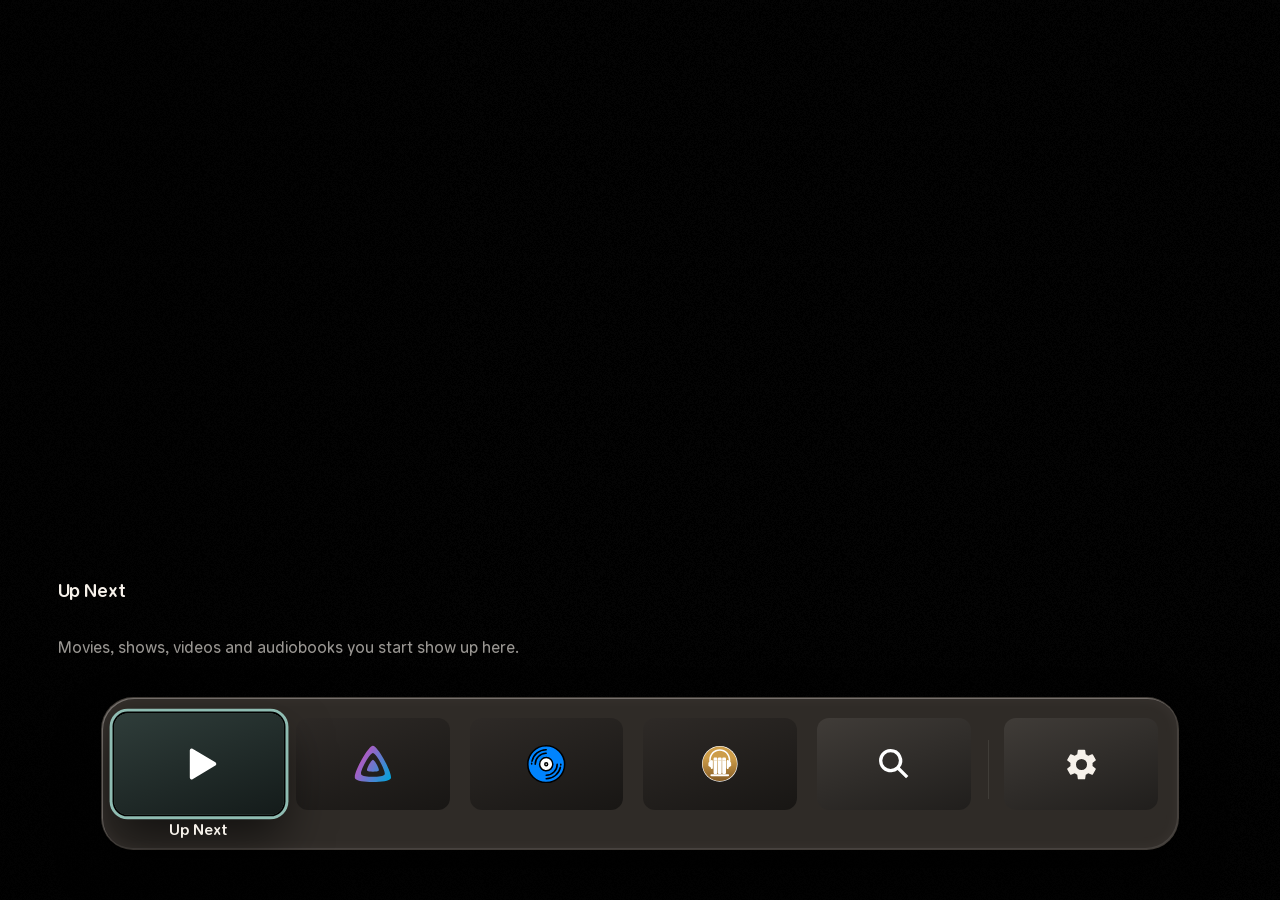
==== commit ecd5ef04: "Matinee in French, Spanish and Dutch: the backend takes the five languages (the player's words, pref" ====
--- a/web/index.html
+++ b/web/index.html
@@ -49,6 +49,7 @@
 <div id="volume" hidden><div class="volume-box"><h2></h2><div class="volume-bar"><i></i></div><span></span></div></div>
 <div id="saver" hidden><div class="clock"></div></div>
 <script src="i18n.js"></script>
+<script src="i18n-more.js"></script>
 <script src="js/core.js"></script>
 <script src="js/art.js"></script>
 <script src="js/views.js"></script>
--- a/web/style.css
+++ b/web/style.css
@@ -493,6 +493,12 @@
 .fx-preview[data-fx="light"] .fx-dock { backdrop-filter: none; background: rgba(56, 51, 46, 0.85); }
 .fx-preview:is([data-fx="light"], [data-fx="calm"]) .fx-art { display: none; } /* Calm: the glass stays, the picture not */
 .settings .about { margin: var(--sp-8) var(--pad) var(--sp-6); }
+/* the phone remote's address as a QR code, large enough for a phone's camera across the room */
+.phone-qr { display: flex; gap: var(--sp-8); align-items: center; margin: var(--sp-8) var(--pad) var(--sp-6); }
+.phone-qr img { width: min(36vh, 420px); aspect-ratio: 1; border-radius: var(--sp-2); flex: none; }
+.phone-qr p, .settings .phone-how { color: var(--muted); max-width: 40ch; margin: 0 0 var(--sp-4); }
+.phone-qr .phone-url { color: inherit; font-size: 1.3em; overflow-wrap: anywhere; }
+.settings .phone-how { margin: var(--sp-8) var(--pad); }
 .about { display: grid; grid-template-columns: max-content 1fr; gap: var(--sp-2) var(--sp-8); margin: var(--sp-8) var(--pad); color: var(--muted); font-size: var(--t-callout); }
 .about dt { color: var(--faint); }
 .about dd { margin: 0; }
